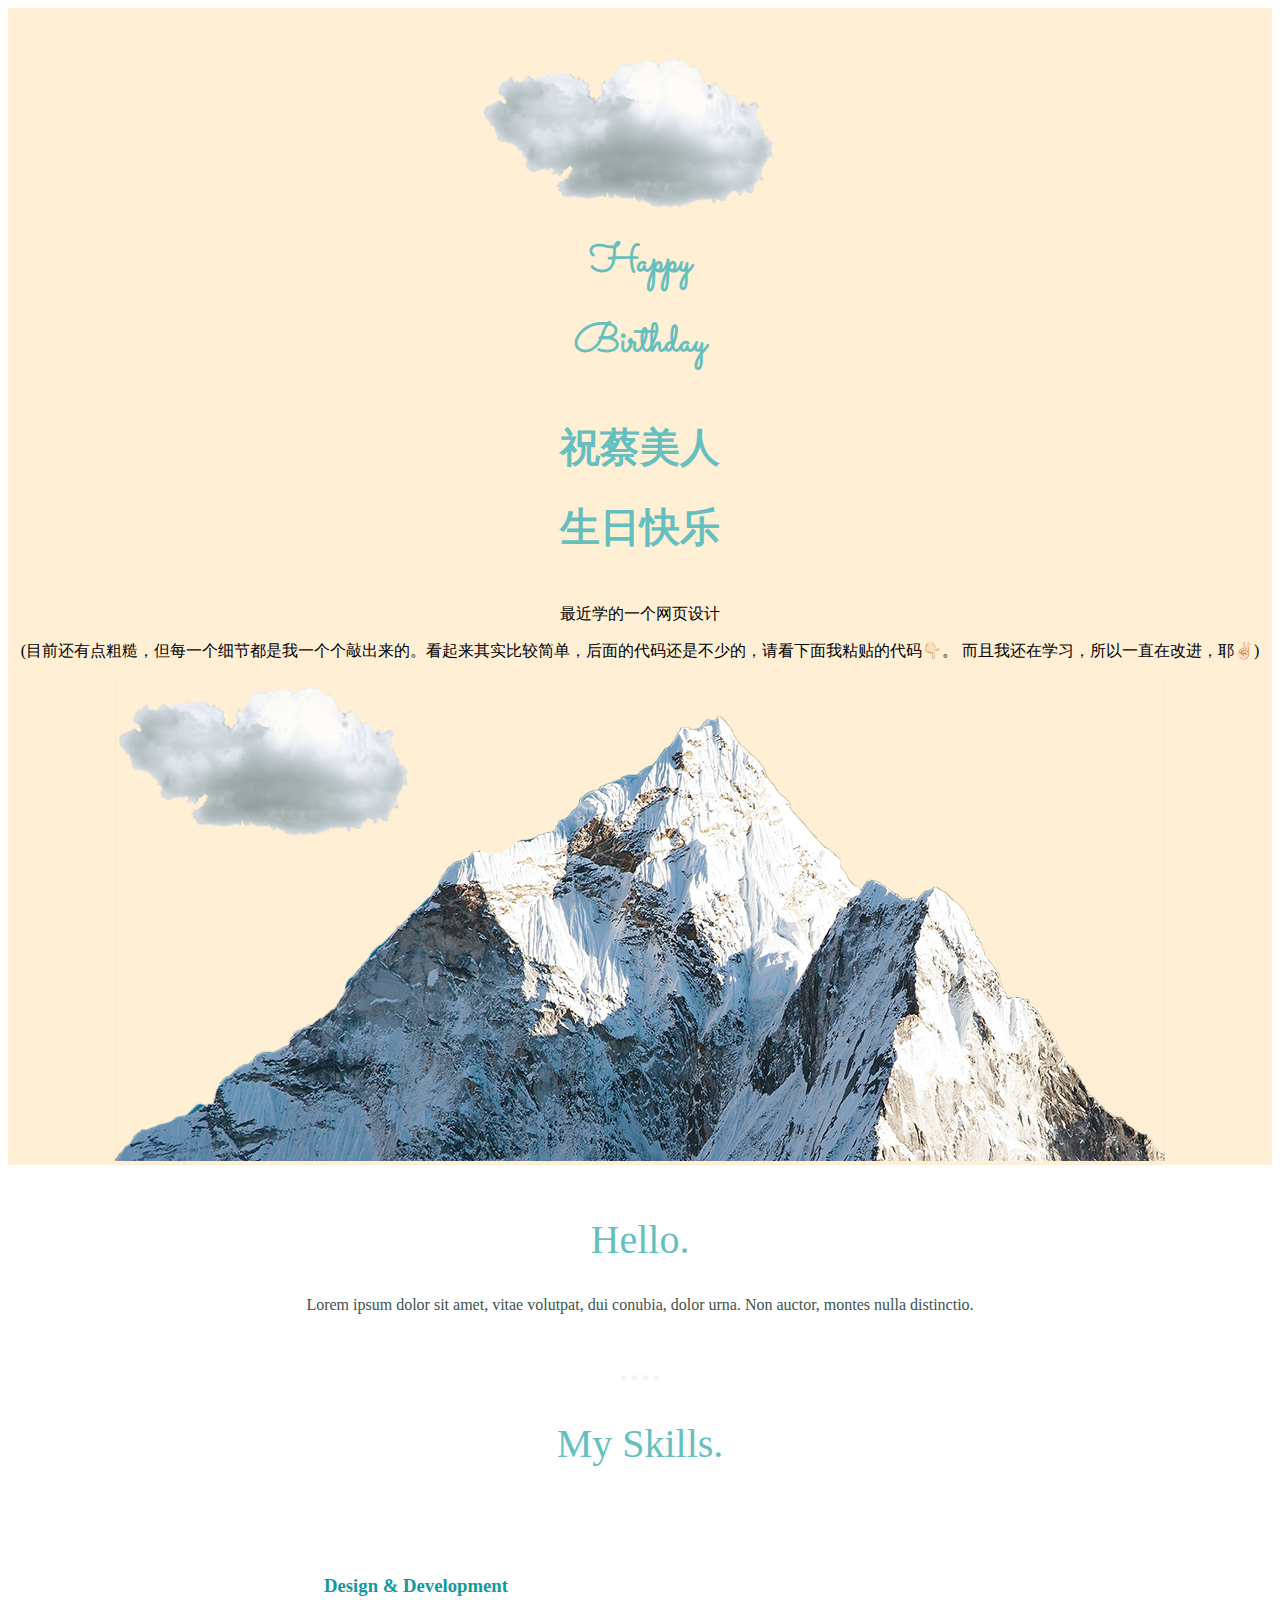
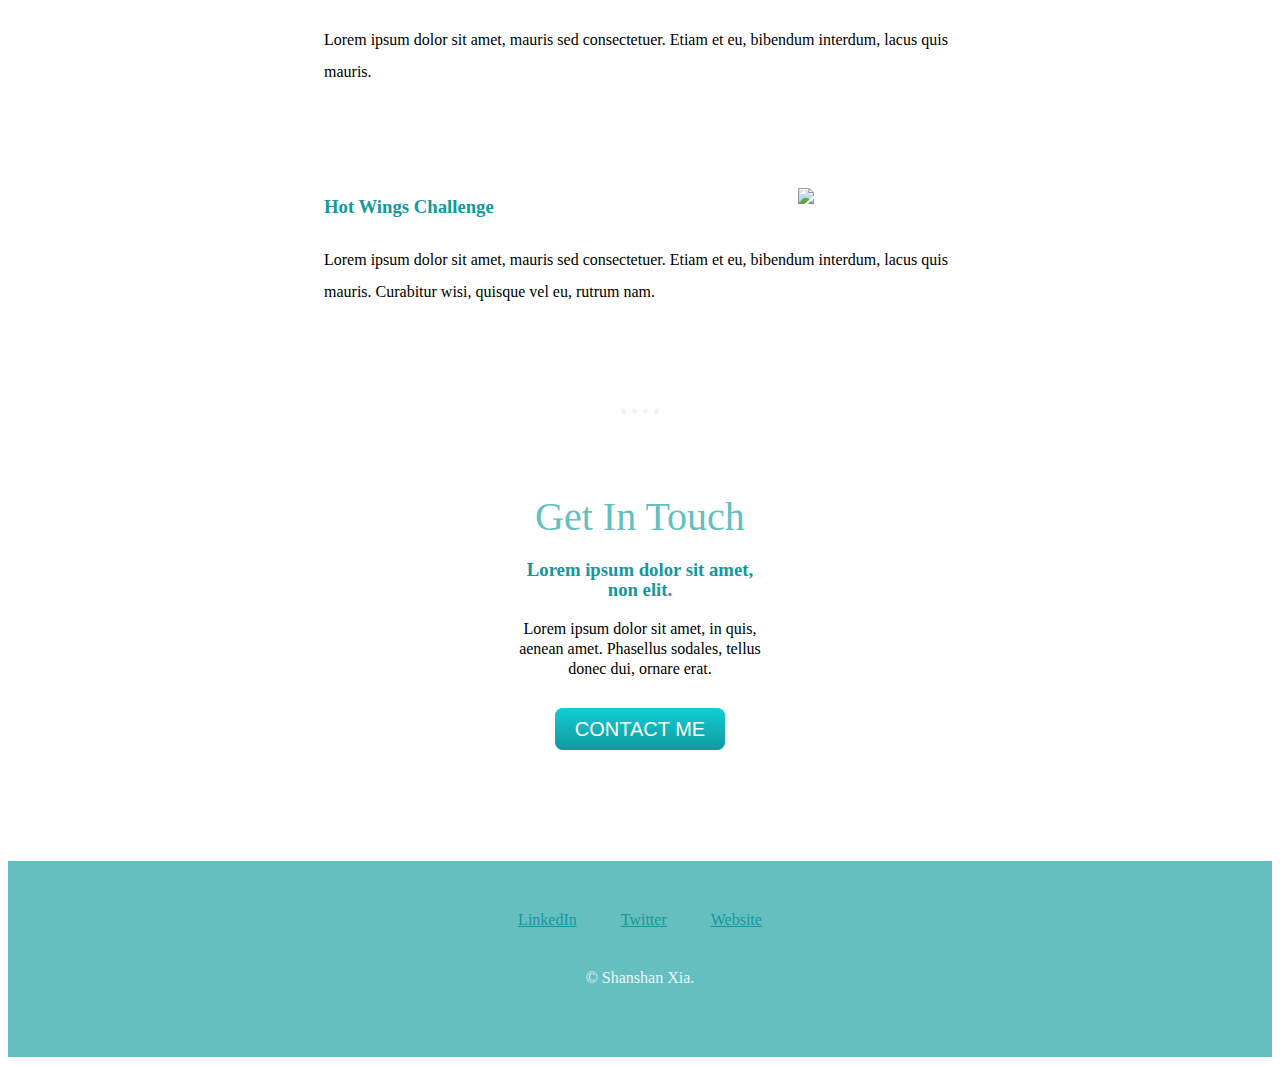
==== index.html @ 26a29695 "Add files via upload" ====
<!DOCTYPE html>
<html lang="en" dir="ltr">


<head>
  <meta charset="utf-8">
  <title>生日快乐妈咪</title>
</head>

<link rel="stylesheet" href="css/styles.css">
<link rel="icon" href="favicon.ico">
<link rel="preconnect" href="https://fonts.googleapis.com">
<link rel="preconnect" href="https://fonts.gstatic.com" crossorigin>
<link rel="preconnect" href="<link rel="preconnect" href="https://fonts.googleapis.com">
<link rel="preconnect" href="https://fonts.gstatic.com" crossorigin>
<link href="https://fonts.googleapis.com/css2?family=Festive&family=Sacramento&family=ZCOOL+KuaiLe&display=swap" rel="stylesheet" />

<link href="https://fonts.googleapis.com/css2?family=Festive&family=Sacramento&display=swap" rel="stylesheet">

<body>


  <div class="container">

    <img class="top-cloud" src="images/cloud.png" alt="">
    <h1>Happy Birthday</h1>
    <h1 class="zhu-mei">祝蔡美人生日快乐</h1>
    <p>最近学的一个网页设计</p>
    <p>(目前还有点粗糙，但每一个细节都是我一个个敲出来的。看起来其实比较简单，后面的代码还是不少的，请看下面我粘贴的代码👇🏻。
      而且我还在学习，所以一直在改进，耶✌🏻)</p>
    <img class="bottom-cloud" src="images/cloud.png" alt="">
    <img class="mountain " src="images/mountain.png" alt="">


  </div>


  <div class="middle-container">
    <div class="profile">
      <img src="https://wx2.sinaimg.cn/mw2000/53e61fbbgy1gz55knhussj21900u07b1.jpg" height="200px"alt="">
      <h2>Hello.</h2>
      <p class="my-hobby">Lorem ipsum dolor sit amet, vitae volutpat, dui conubia, dolor urna. Non auctor, montes nulla distinctio.</p>
    </div>


    <hr class="my-border">



    <div class="skills">
      <h2>My Skills.</h2>
      <div class="skill-row">
        <img class="firstimg" src=""  alt="">
          <h3>Design & Development</h3>
        <p>Lorem ipsum dolor sit amet, mauris sed consectetuer. Etiam et eu, bibendum interdum, lacus quis mauris.</p>
      </div>
      <div class="skill-row">
        <img class="secondimg" src="  alt="">
        <h3>Hot Wings Challenge</h3>
        <p class="below-wings">Lorem ipsum dolor sit amet, mauris sed consectetuer. Etiam et eu, bibendum interdum, lacus quis mauris. Curabitur wisi, quisque vel eu, rutrum nam.</p>
      </div>
    </div>

    <hr class="my-border">

    <div class="contact-me">
      <h2>Get In Touch</h2>
      <h3>Lorem ipsum dolor sit amet, non elit.</h3>
      <p class="last-sentence">Lorem ipsum dolor sit amet, in quis, aenean amet. Phasellus sodales, tellus donec dui, ornare erat.</p>
      <a class="btn" href="mailto:name@email.com">CONTACT ME</a>
    </div>
  </div>


  <div class="bottom-container">
    <a class="footer-link" href="https://www.linkedin.com/">LinkedIn</a>
    <a class="footer-link" href="https://twitter.com/">Twitter</a>
    <a class="footer-link" href="https://www.appbrewery.co/">Website</a>
    <p class="myname">© Shanshan Xia.</p>
  </div>



</body>

</html>
---- css/styles.css ----
body {
  text-align: center;
  font-size: 1em;
}

h1 {
  width: 15%;
  margin: 0 auto 0 auto;
  font-family: "Sacramento", sans-serif;
  font-size: 2.5rem;
  padding: 15px;
  color: #66BFBF;
  line-height: 2;
}

h2 {
  font-size: 2.5rem;
  color: #66BFBF;
  font-weight: normal;
}

h3 {
  color: #11999E;
}

.a {
  color: #11999E;
}

.skill-row {
  width: 50%;
  margin: 100px auto 100px auto;
  text-align: left;
  line-height: 2;
}

.firstimg {
  width: 25%;
  float: left;
  margin-right: 30px;
}

.secondimg {
  width: 25%;
  float: right;
}

.container {
  padding-top: 200px;
  background-color: papayawhip;
}


.top-cloud {
  width: 300px;
  position: absolute;
  top: 50px;
  right: 500px;
}

.my-hobby{
  color: #40514E;
  }

.bottom-cloud {
  width: 300px;
  position: absolute;
}

.bottom-container {
  margin-top: 100px;
  background-color: #66BFBF;
  padding: 50px;
}

.btn {
  background: #11cdd4;
  background-image: -webkit-linear-gradient(top, #11cdd4, #11999e);
  background-image: -moz-linear-gradient(top, #11cdd4, #11999e);
  background-image: -ms-linear-gradient(top, #11cdd4, #11999e);
  background-image: -o-linear-gradient(top, #11cdd4, #11999e);
  background-image: linear-gradient(to bottom, #11cdd4, #11999e);
  -webkit-border-radius: 8;
  -moz-border-radius: 8;
  border-radius: 8px;
  font-family: Arial;
  color: #ffffff;
  font-size: 20px;
  padding: 10px 20px 10px 20px;
  text-decoration: none;
}

.btn:hover {
  background: #30e3cb;
  background-image: -webkit-linear-gradient(top, #30e3cb, #2bc4ad);
  background-image: -moz-linear-gradient(top, #30e3cb, #2bc4ad);
  background-image: -ms-linear-gradient(top, #30e3cb, #2bc4ad);
  background-image: -o-linear-gradient(top, #30e3cb, #2bc4ad);
  background-image: linear-gradient(to bottom, #30e3cb, #2bc4ad);
  text-decoration: none;
}

.footer-link {
  color: #11999E;
  margin: 20px;
}

.myname {
  color: #EAF6F6;
  margin: 40px auto 20px auto;
}

.contact-me {
  width: 20%;
  margin: 0 auto 0 auto;
  padding: 20px;
  line-height: 20px;
}

.last-sentence {
  margin-bottom: 40px;
}

.my-border{
  border-style: none;
  border-bottom-style: dotted;
  width: 3%;
  height: 1px;
  border-width: 5px;
  color: #EAF6F6;
  margin-top: 60px;
  margin-bottom: 40px;

}
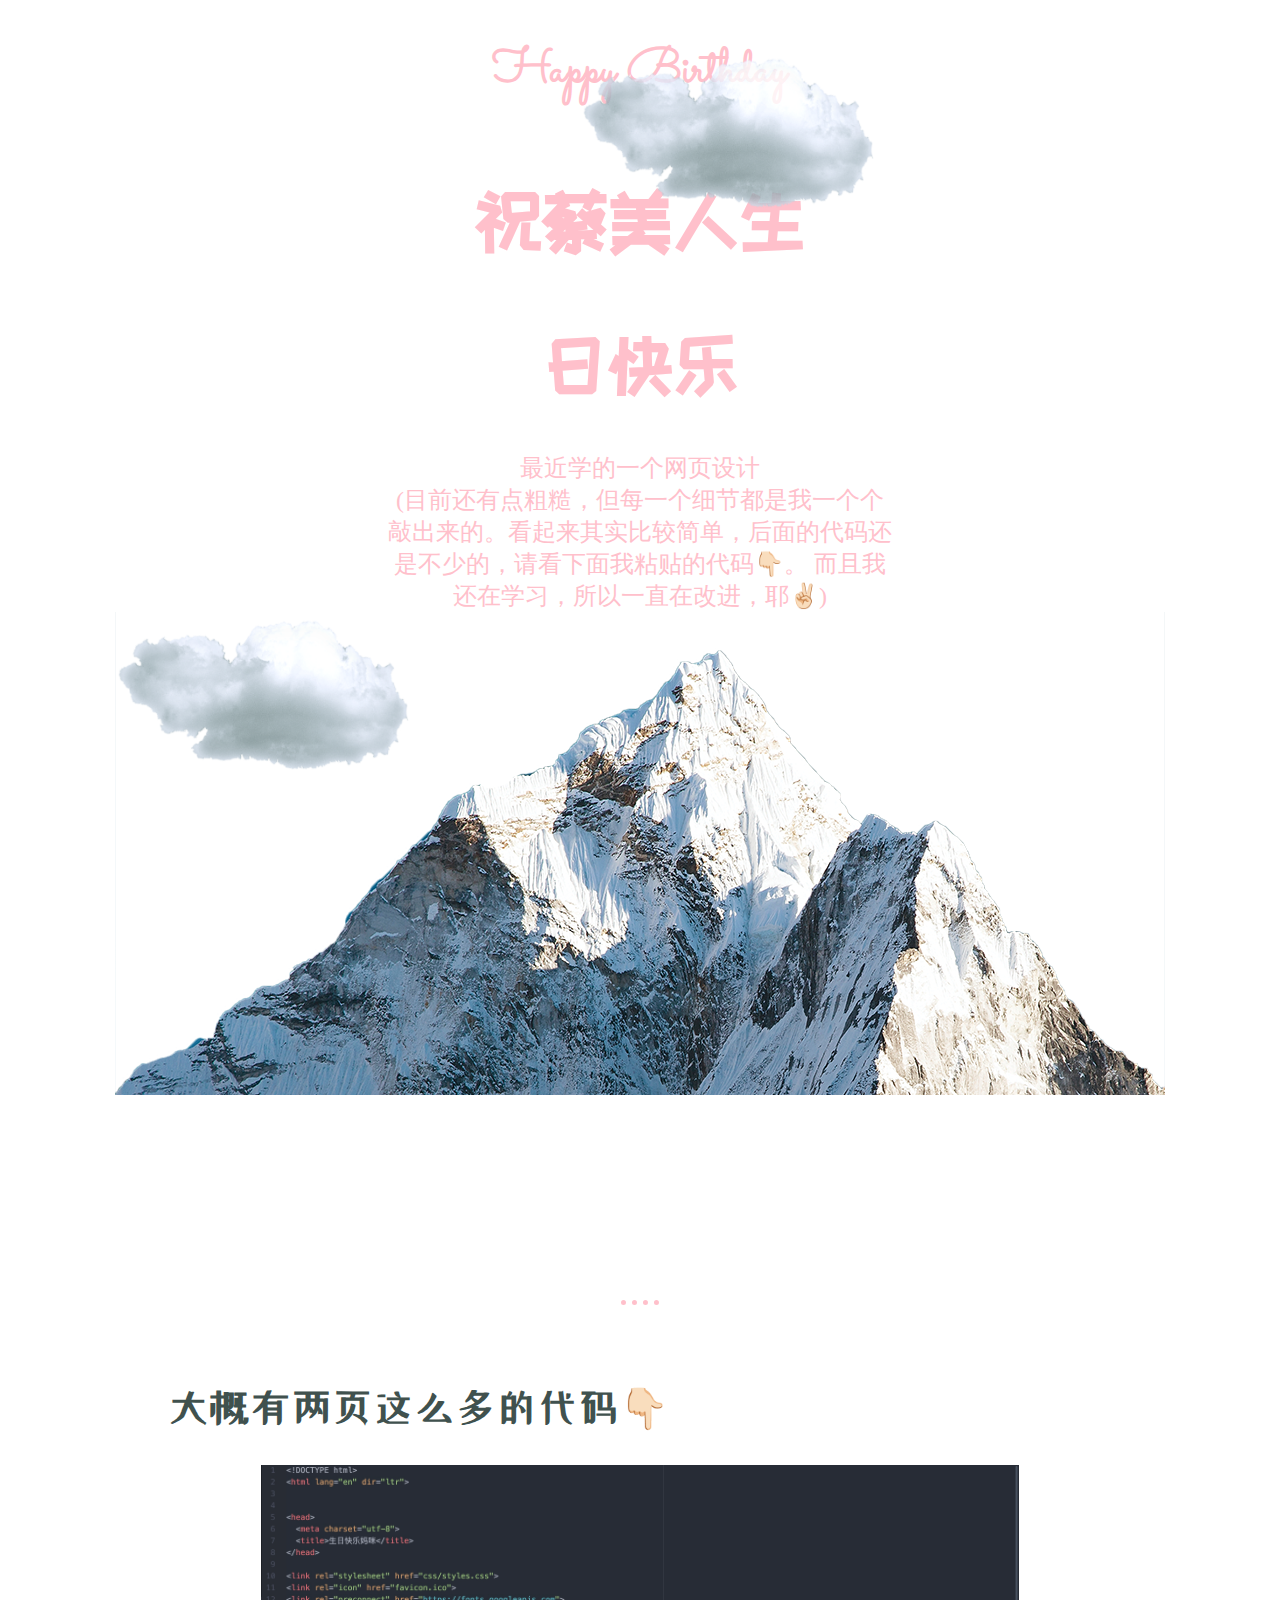
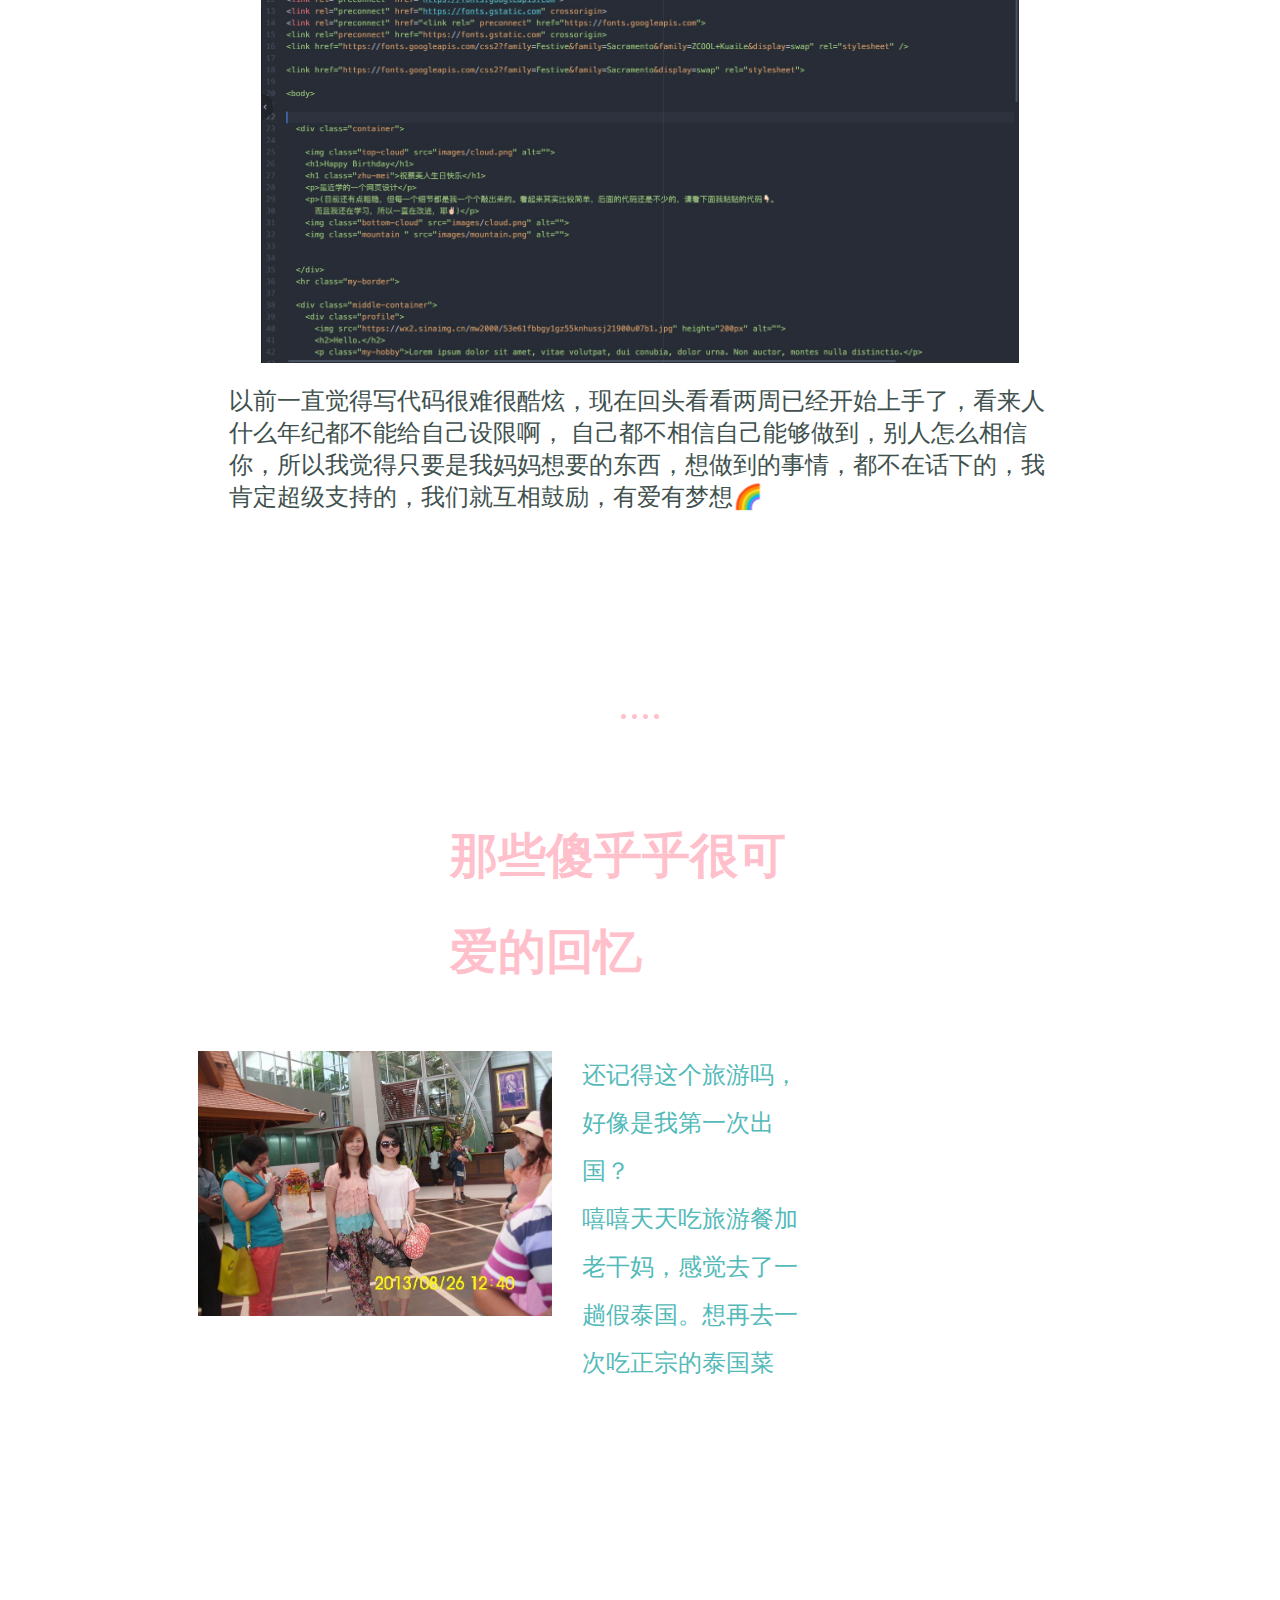
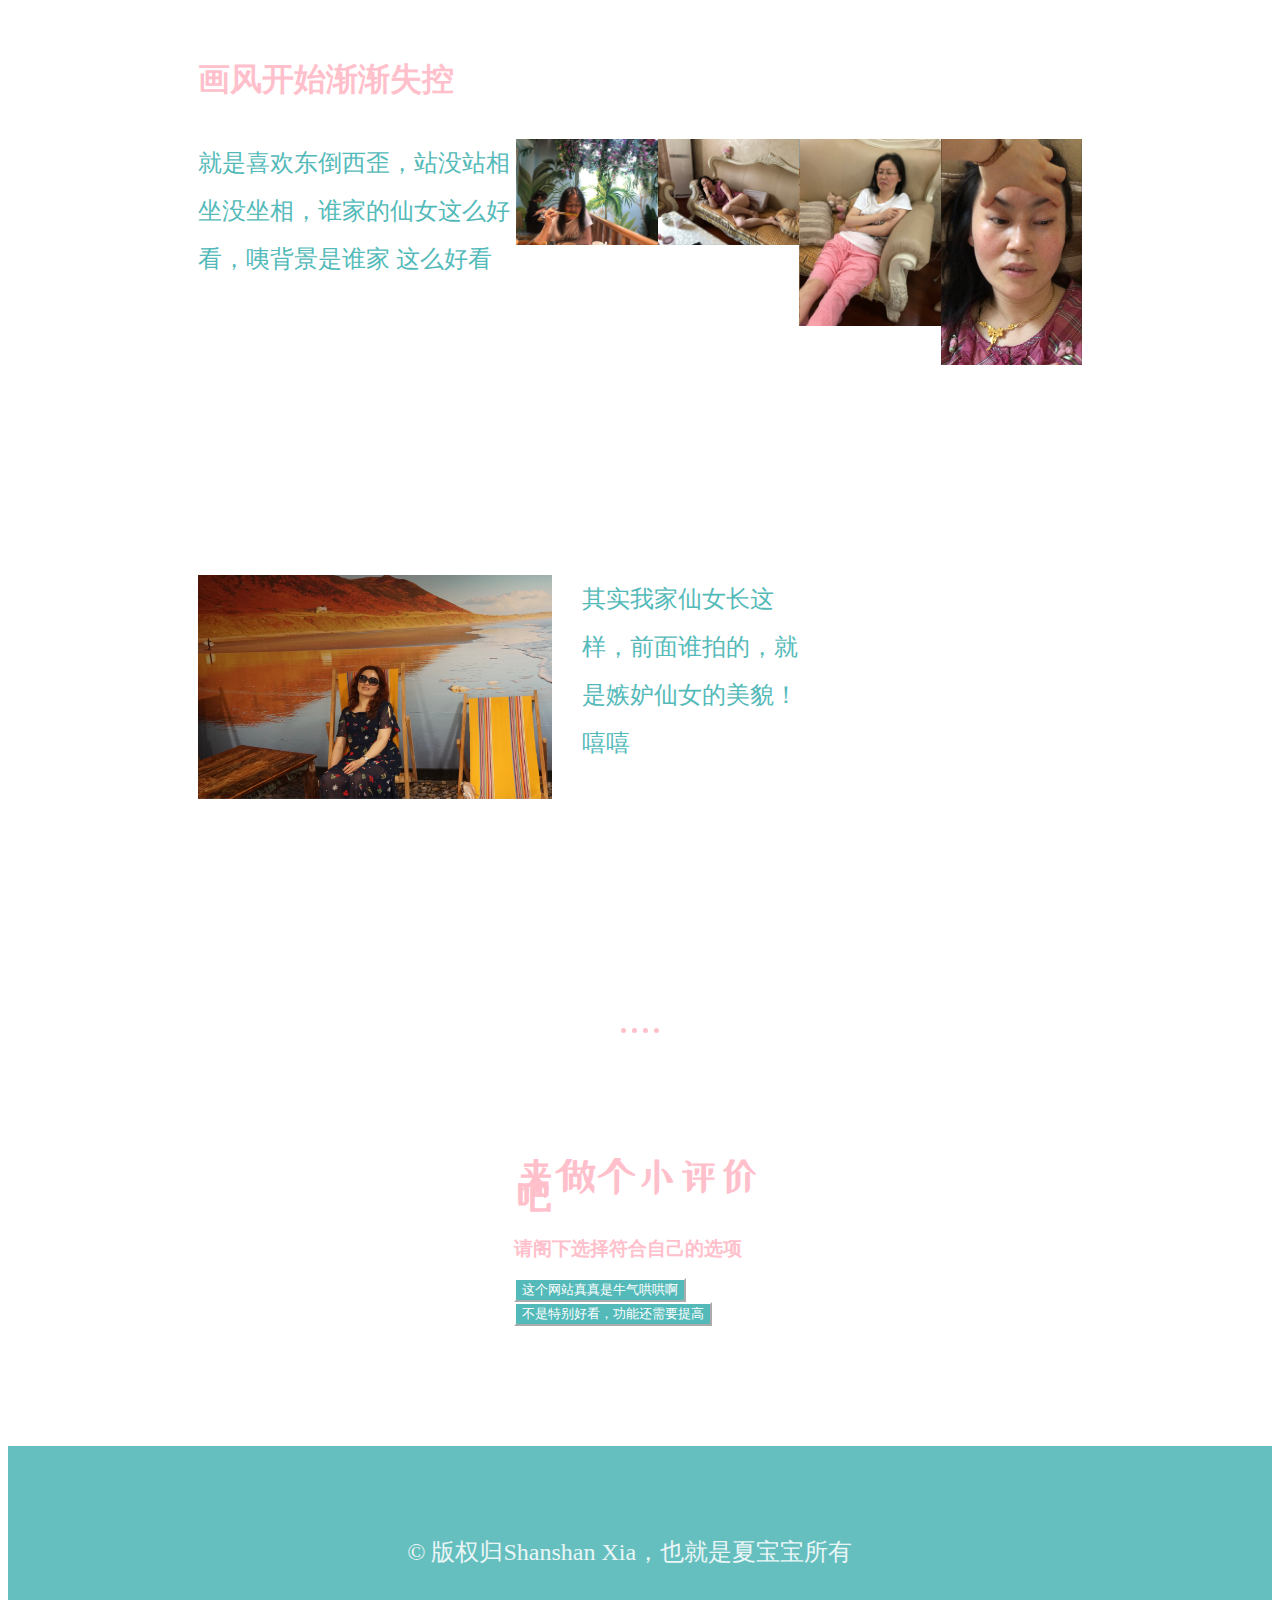
==== commit 3f78f319: "Add files via upload" ====
--- a/index.html
+++ b/index.html
@@ -11,14 +11,17 @@
 <link rel="icon" href="favicon.ico">
 <link rel="preconnect" href="https://fonts.googleapis.com">
 <link rel="preconnect" href="https://fonts.gstatic.com" crossorigin>
-<link rel="preconnect" href="<link rel="preconnect" href="https://fonts.googleapis.com">
+<link rel="preconnect" href=" preconnect" href="https://fonts.googleapis.com">
+
+<link rel=" preconnect" href="https://fonts.googleapis.com" crossorigin>
 <link rel="preconnect" href="https://fonts.gstatic.com" crossorigin>
-<link href="https://fonts.googleapis.com/css2?family=Festive&family=Sacramento&family=ZCOOL+KuaiLe&display=swap" rel="stylesheet" />
+<link href="https://fonts.googleapis.com/css2?family=Festive&family=Sacramento&family=ZCOOL+KuaiLe&family=ZCOOL+XiaoWei&display=swap" rel="stylesheet">
+<link rel="preconnect" href="https://fonts.gstatic.com" crossorigin>
+<link href="https://fonts.googleapis.com/css2?family=Festive&family=Sacramento&family=ZCOOL+KuaiLe&display=swap" rel="stylesheet">
 
 <link href="https://fonts.googleapis.com/css2?family=Festive&family=Sacramento&display=swap" rel="stylesheet">
 
 <body>
-
 
   <div class="container">
 
@@ -31,15 +34,18 @@
     <img class="bottom-cloud" src="images/cloud.png" alt="">
     <img class="mountain " src="images/mountain.png" alt="">
 
+    <hr class="my-border">
 
+    <h2 class="my-hobby">大概有两页这么多的代码👇🏻</h2>
+    <img class="code-pic" src="images/code.jpeg" alt="">
   </div>
 
+  <div class="middle-container">
+    <div class="profile"><br>
 
-  <div class="middle-container">
-    <div class="profile">
-      <img src="https://wx2.sinaimg.cn/mw2000/53e61fbbgy1gz55knhussj21900u07b1.jpg" height="200px"alt="">
-      <h2>Hello.</h2>
-      <p class="my-hobby">Lorem ipsum dolor sit amet, vitae volutpat, dui conubia, dolor urna. Non auctor, montes nulla distinctio.</p>
+
+      <p class="my-hobby">以前一直觉得写代码很难很酷炫，现在回头看看两周已经开始上手了，看来人什么年纪都不能给自己设限啊，
+        自己都不相信自己能够做到，别人怎么相信你，所以我觉得只要是我妈妈想要的东西，想做到的事情，都不在话下的，我肯定超级支持的，我们就互相鼓励，有爱有梦想🌈</p>
     </div>
 
 
@@ -48,35 +54,52 @@
 
 
     <div class="skills">
-      <h2>My Skills.</h2>
+      <h1>那些傻乎乎很可爱的回忆</h1>
+
       <div class="skill-row">
-        <img class="firstimg" src=""  alt="">
-          <h3>Design & Development</h3>
-        <p>Lorem ipsum dolor sit amet, mauris sed consectetuer. Etiam et eu, bibendum interdum, lacus quis mauris.</p>
+        <img class="firstimg" src="images/1.jpeg" alt="">
+        <p class="plz">还记得这个旅游吗，好像是我第一次出国？</p>
+        <p class="plz">嘻嘻天天吃旅游餐加老干妈，感觉去了一趟假泰国。想再去一次吃正宗的泰国菜</p>
       </div>
+
       <div class="skill-row">
-        <img class="secondimg" src="  alt="">
-        <h3>Hot Wings Challenge</h3>
-        <p class="below-wings">Lorem ipsum dolor sit amet, mauris sed consectetuer. Etiam et eu, bibendum interdum, lacus quis mauris. Curabitur wisi, quisque vel eu, rutrum nam.</p>
+        <h3 class="kongxi">画风开始渐渐失控</h3>
+        <img class="secondimg" src="images/ren2.jpeg" alt="">
+        <img class="secondimg" src="images/ren3.jpeg" alt="">
+        <img class="secondimg" src="images/ren1.jpeg" alt="">
+        <img class="secondimg" src="images/ren4.jpeg" alt="">
+
+        <p class="secondpara">就是喜欢东倒西歪，站没站相坐没坐相，谁家的仙女这么好看，咦背景是谁家 这么好看 </p><br>
+      </div>
+
+      <div class="skill-row">
+        <img class="firstimg" src="images/ma.jpeg" alt="">
+        <p class="plz">其实我家仙女长这样，前面谁拍的，就是嫉妒仙女的美貌！</p>
+        <p class="plz">嘻嘻</p>
       </div>
     </div>
 
     <hr class="my-border">
 
     <div class="contact-me">
-      <h2>Get In Touch</h2>
-      <h3>Lorem ipsum dolor sit amet, non elit.</h3>
-      <p class="last-sentence">Lorem ipsum dolor sit amet, in quis, aenean amet. Phasellus sodales, tellus donec dui, ornare erat.</p>
-      <a class="btn" href="mailto:name@email.com">CONTACT ME</a>
+      <h2>来做个小评价吧</h2>
+      <h3>请阁下选择符合自己的选项</h3>
+
+      <form action="secondpage.html" method="post">
+        <input class="last-buttom" type="submit" name="" value="这个网站真真是牛气哄哄啊">
+      </form>
+
+      <form class="" action="thirdpage.html" method="post">
+        <input class="last-buttom" type="submit" name="" value="不是特别好看，功能还需要提高">
+      </form>
+
     </div>
   </div>
 
 
   <div class="bottom-container">
-    <a class="footer-link" href="https://www.linkedin.com/">LinkedIn</a>
-    <a class="footer-link" href="https://twitter.com/">Twitter</a>
-    <a class="footer-link" href="https://www.appbrewery.co/">Website</a>
-    <p class="myname">© Shanshan Xia.</p>
+
+    <p class="myname">© 版权归Shanshan Xia，也就是夏宝宝所有</p>
   </div>
 
 
--- a/css/styles.css
+++ b/css/styles.css
@@ -1,26 +1,37 @@
 body {
-  text-align: center;
   font-size: 1em;
 }
 
 h1 {
-  width: 15%;
+  width: 30%;
   margin: 0 auto 0 auto;
   font-family: "Sacramento", sans-serif;
-  font-size: 2.5rem;
   padding: 15px;
-  color: #66BFBF;
+  color: pink;
   line-height: 2;
+  font-size: 3rem;
+}
+
+.zhu-mei {
+  font-family: "ZCOOL KuaiLe", sans-serif;
+  font-size: 4.5rem;
 }
 
 h2 {
   font-size: 2.5rem;
-  color: #66BFBF;
-  font-weight: normal;
+  color: pink;
+  font-family: "ZCOOL XiaoWei", sans-serif;
 }
 
 h3 {
-  color: #11999E;
+  color: pink;
+}
+
+p {
+  color: pink;
+  font-size: 1.5rem;
+  width: 40%;
+  margin: 0 auto 0 auto;
 }
 
 .a {
@@ -28,39 +39,40 @@
 }
 
 .skill-row {
-  width: 50%;
-  margin: 100px auto 100px auto;
-  text-align: left;
+  width: 70%;
+  margin: 30px auto 260px auto;
   line-height: 2;
 }
 
 .firstimg {
-  width: 25%;
+  width: 40%;
   float: left;
   margin-right: 30px;
+  margin-bottom: 50px;
 }
 
 .secondimg {
-  width: 25%;
+  width: 16%;
   float: right;
 }
 
 .container {
-  padding-top: 200px;
-  background-color: papayawhip;
+  text-align: center;
 }
-
 
 .top-cloud {
   width: 300px;
   position: absolute;
   top: 50px;
-  right: 500px;
+  right: 400px;
 }
 
-.my-hobby{
+.my-hobby {
   color: #40514E;
-  }
+  width: 65%;
+
+
+}
 
 .bottom-cloud {
   width: 300px;
@@ -121,14 +133,42 @@
   margin-bottom: 40px;
 }
 
-.my-border{
+.my-border {
   border-style: none;
   border-bottom-style: dotted;
   width: 3%;
   height: 1px;
   border-width: 5px;
-  color: #EAF6F6;
-  margin-top: 60px;
-  margin-bottom: 40px;
+  color: pink;
+  margin-top: 200px;
+  margin-bottom: 80px;
+}
+
+.code-pic {
+  width: 60%;
+  margin: 0auto 20px auto;
+  text-align: center;
+}
+
+.secondpara {
+  width: 100%;
+  color: #54BAB9;
 
 }
+
+.kongxi {
+  margin: 100px auto 28px auto;
+  font-size: 2rem;
+}
+
+.plz {
+  text-align: left;
+  color: #54BAB9;
+}
+
+.last-buttom{
+  background-color: #54BAB9;
+  color: white;
+  border-color: white;
+  border-width: 20%;
+}
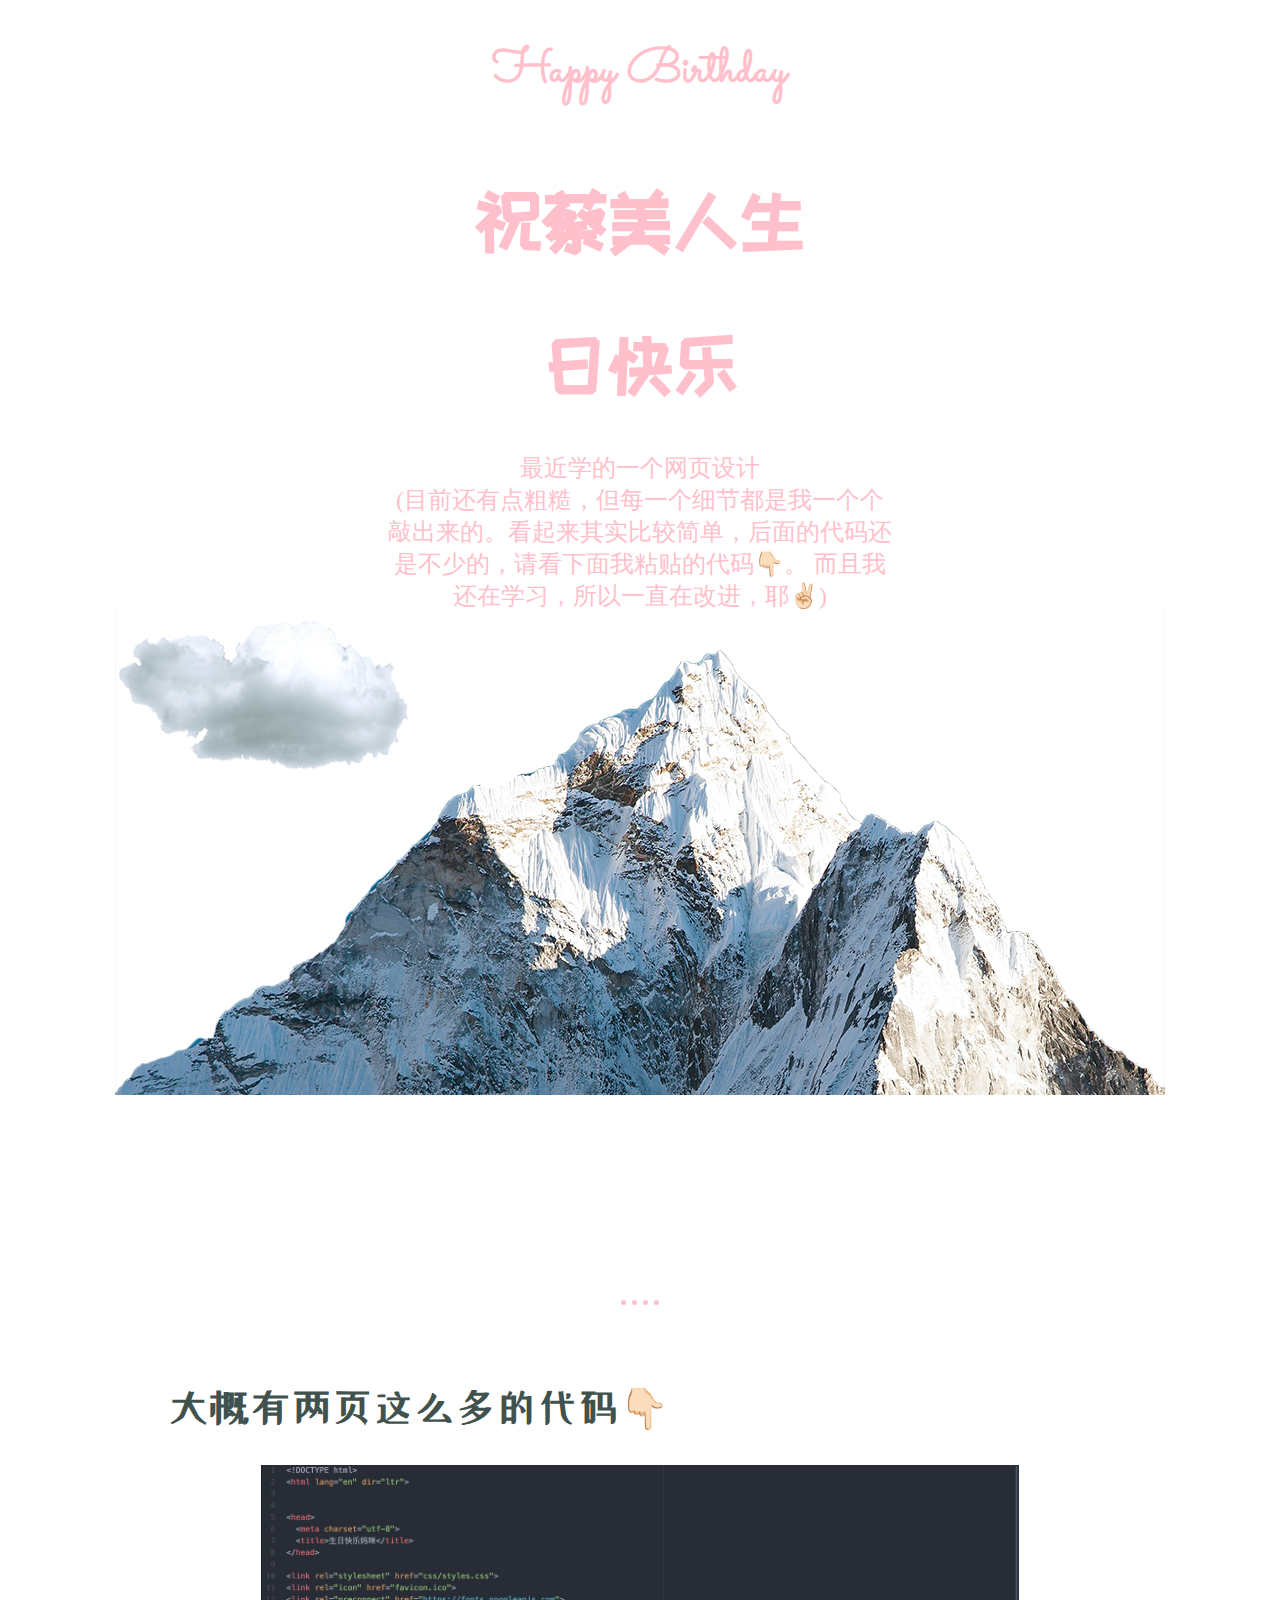
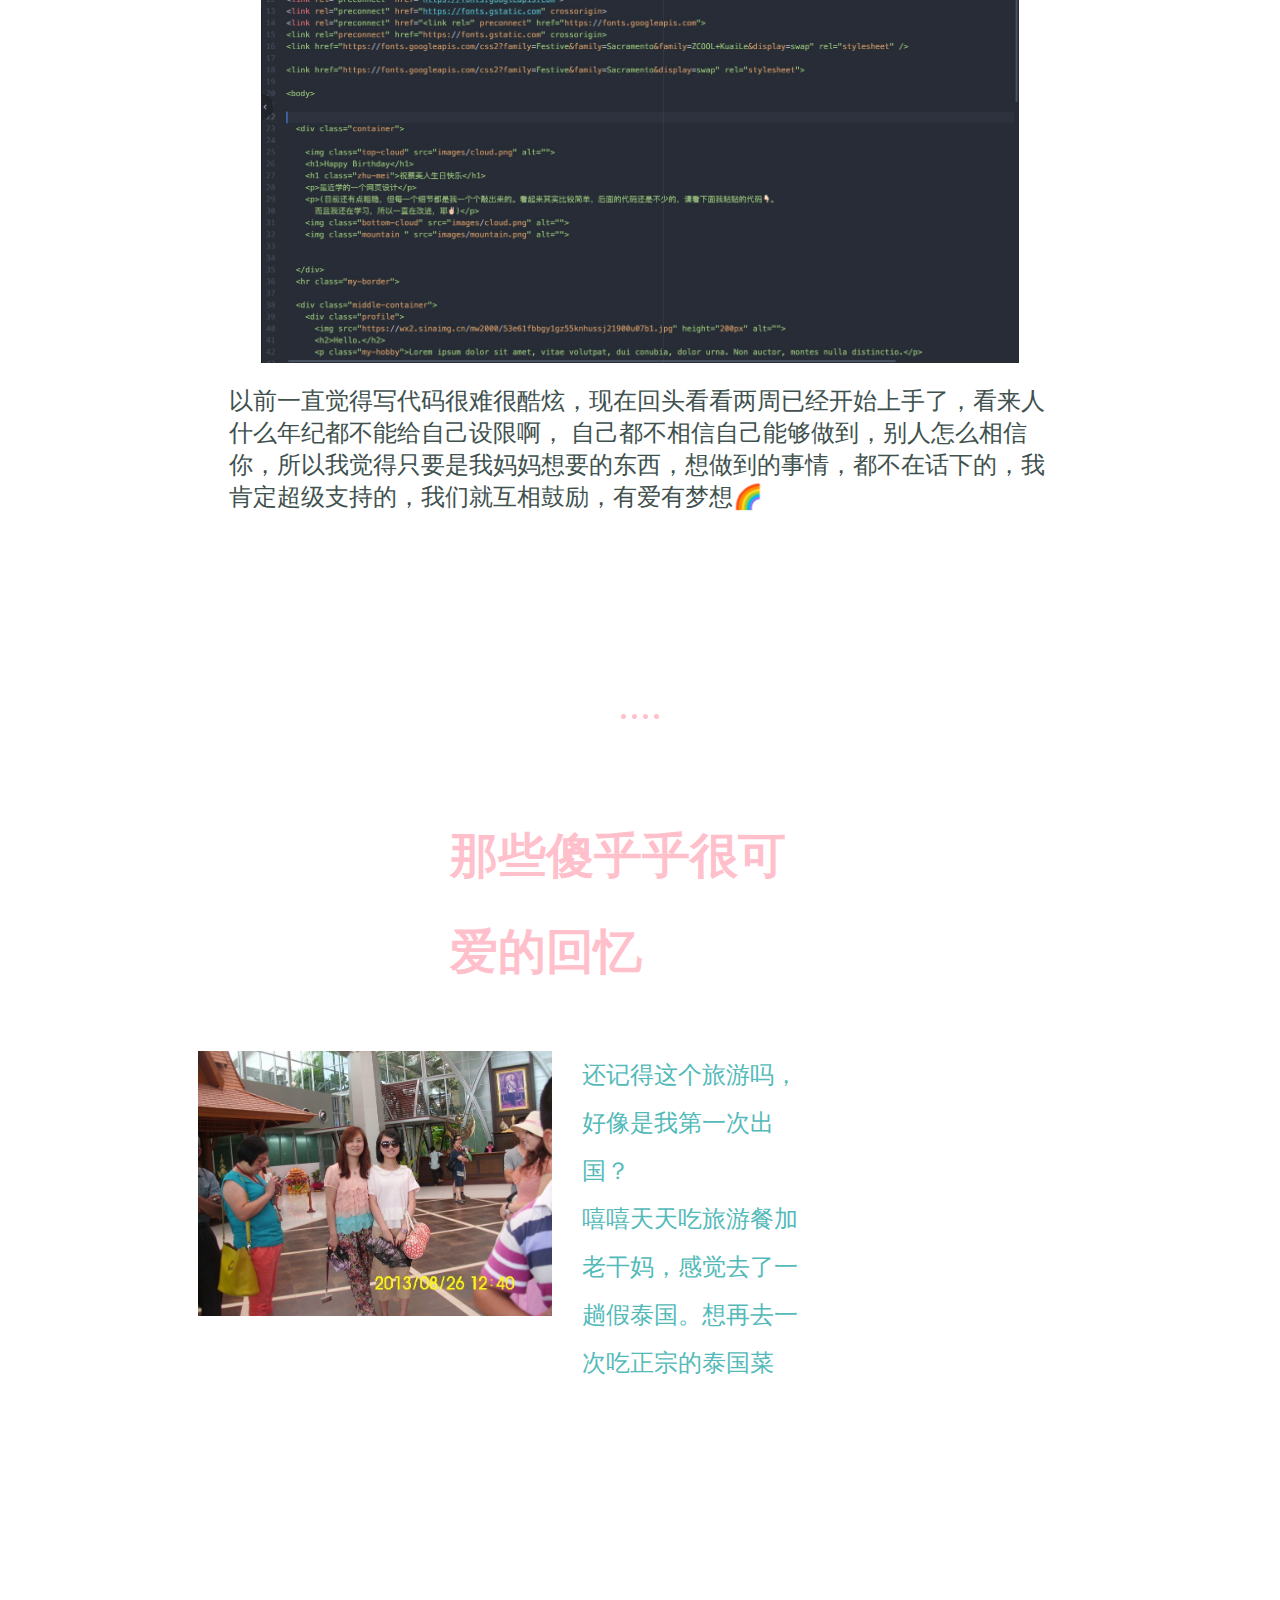
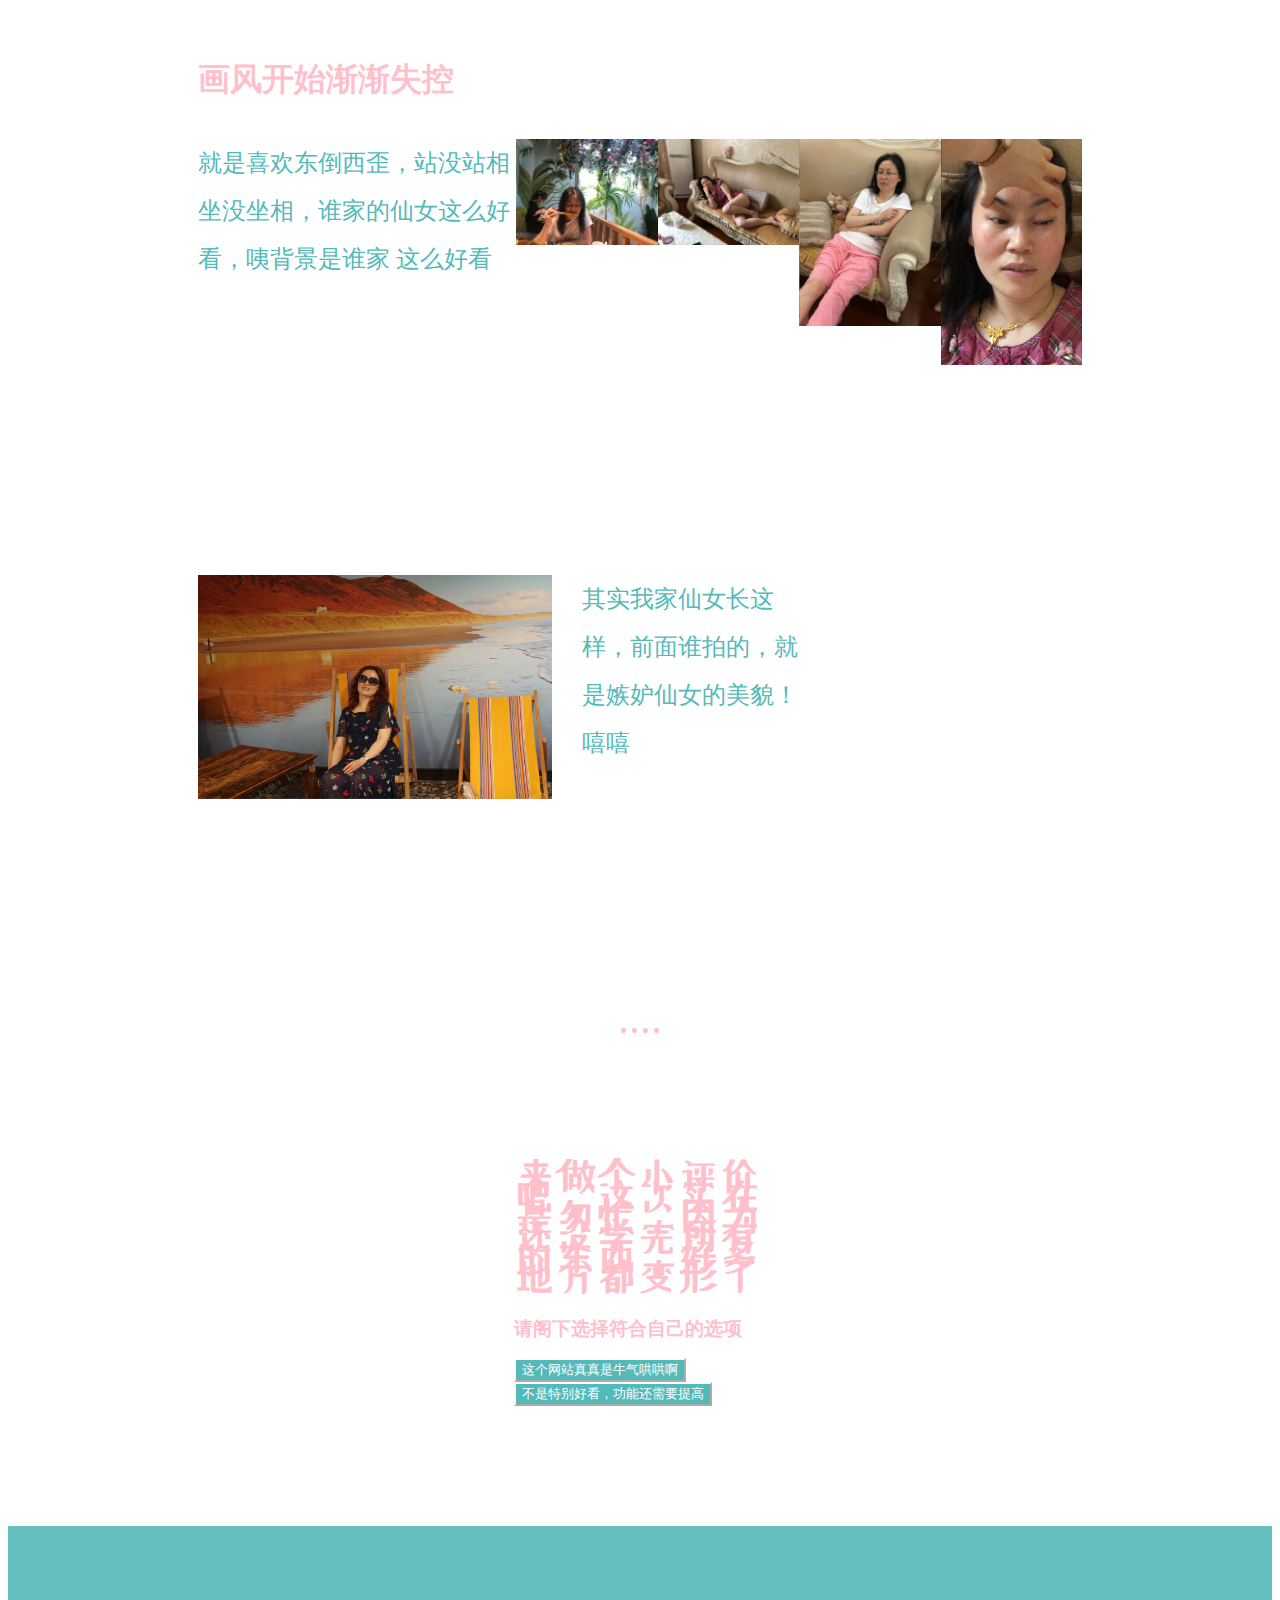
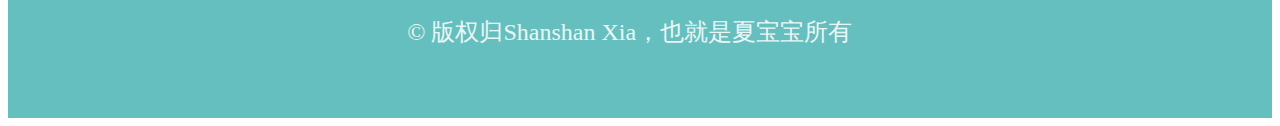
==== commit 243cf3db: "Update index.html" ====
--- a/index.html
+++ b/index.html
@@ -25,7 +25,7 @@
 
   <div class="container">
 
-    <img class="top-cloud" src="images/cloud.png" alt="">
+
     <h1>Happy Birthday</h1>
     <h1 class="zhu-mei">祝蔡美人生日快乐</h1>
     <p>最近学的一个网页设计</p>
@@ -82,7 +82,7 @@
     <hr class="my-border">
 
     <div class="contact-me">
-      <h2>来做个小评价吧</h2>
+      <h2>来做个小评价吧，这次实在是匆忙，因为还没学完所有的东西，好多地方都变形了</h2>
       <h3>请阁下选择符合自己的选项</h3>
 
       <form action="secondpage.html" method="post">
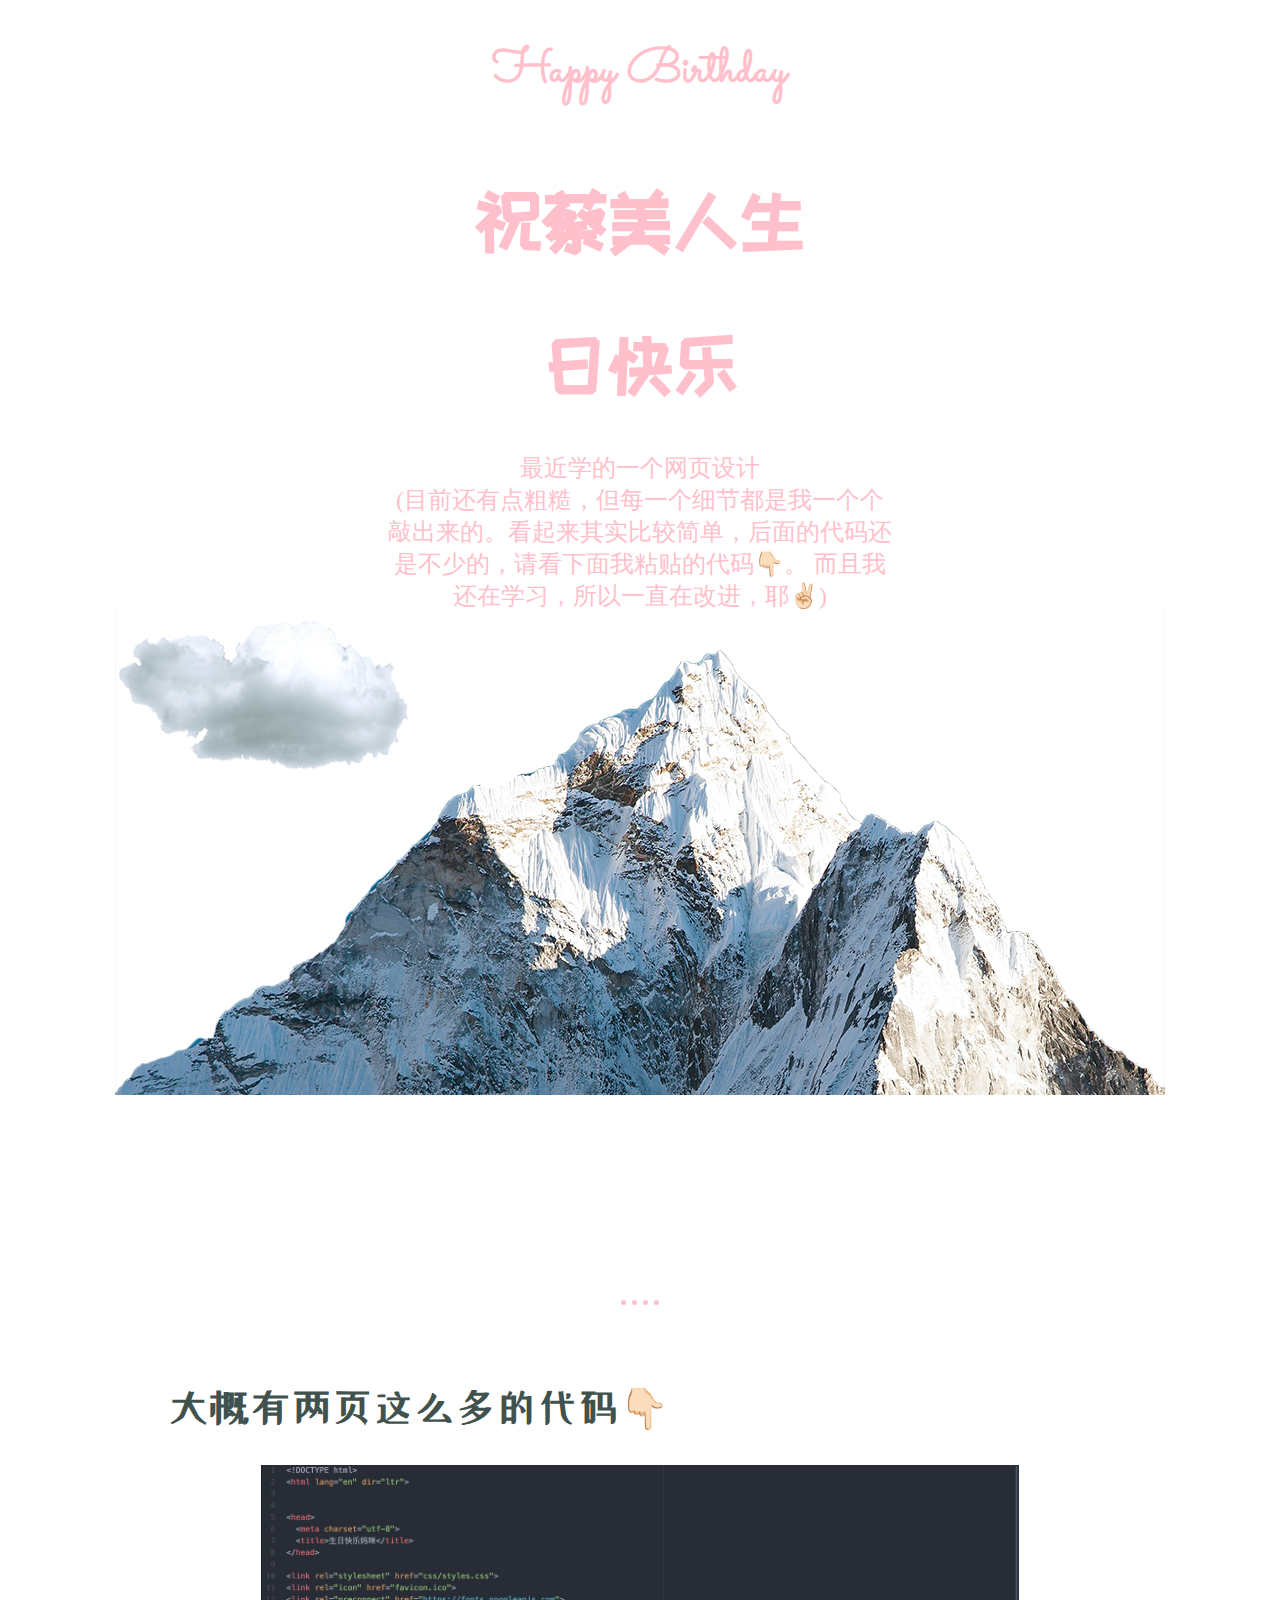
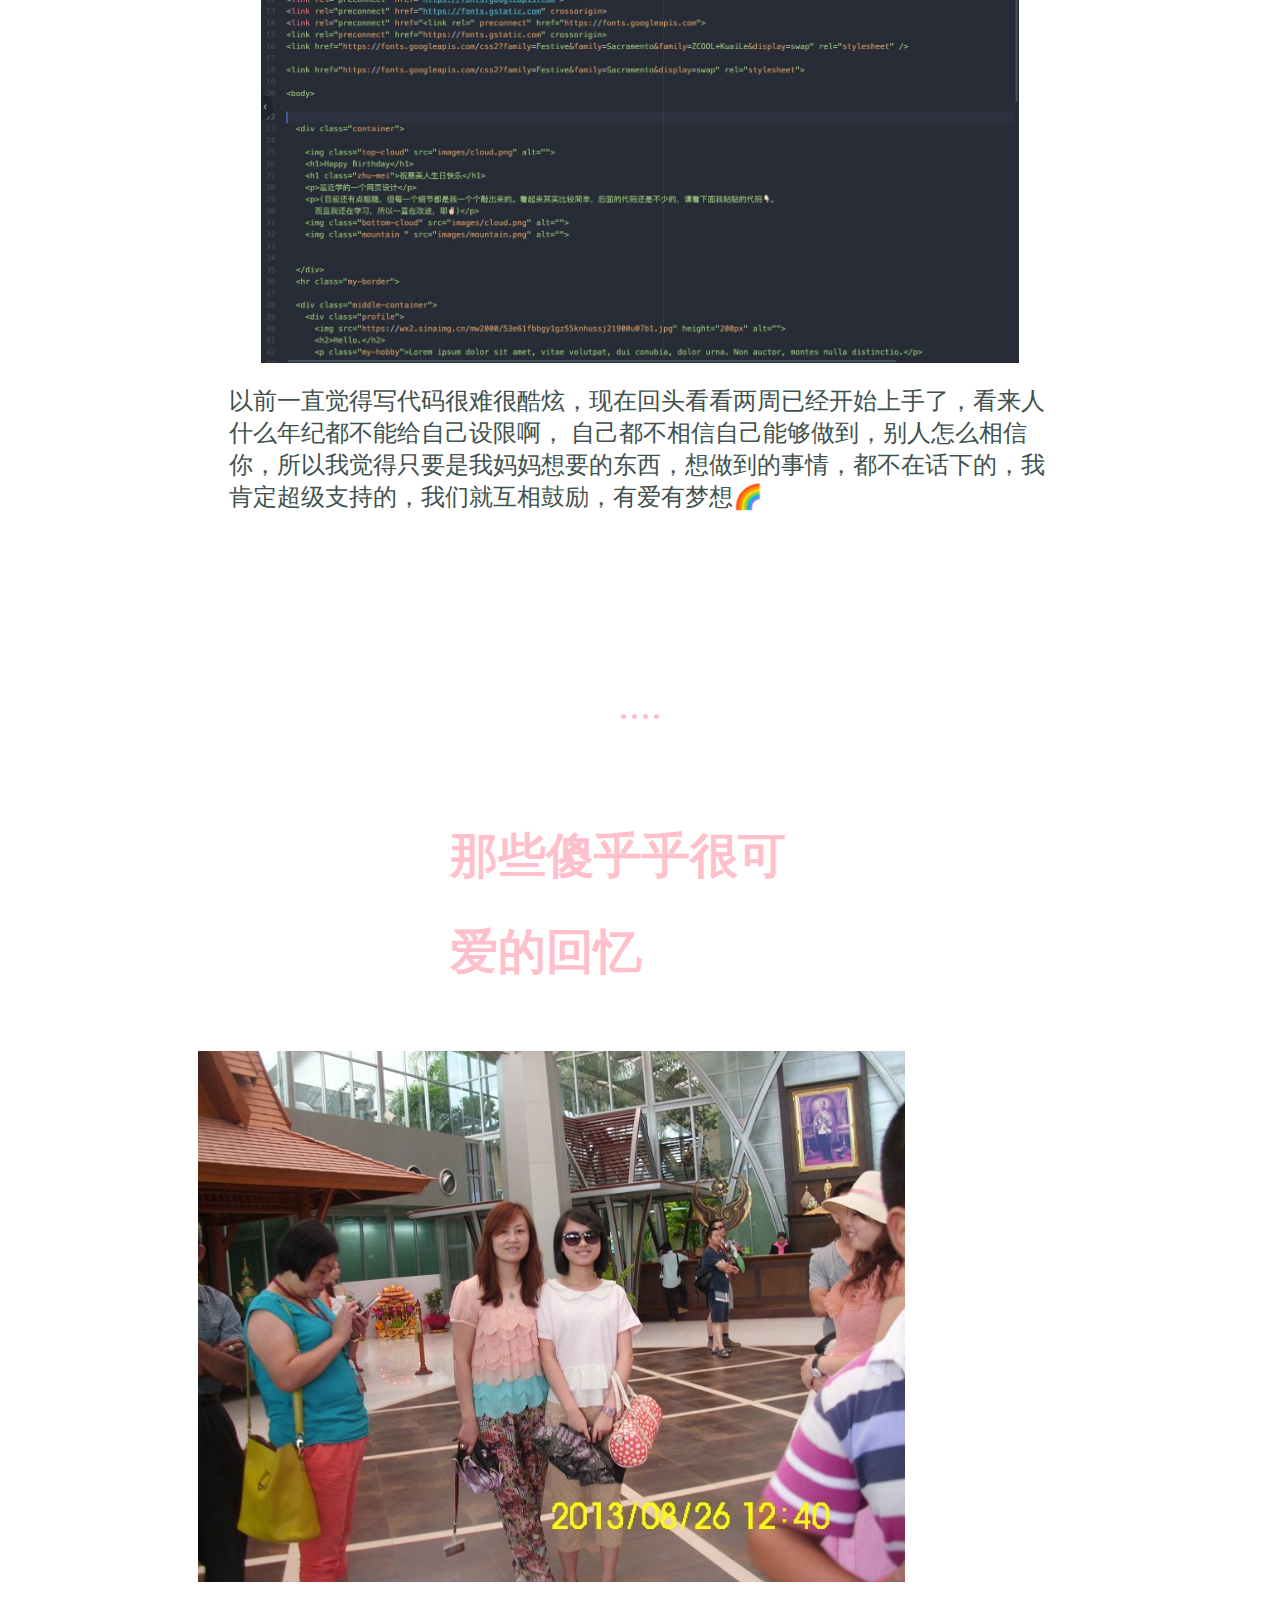
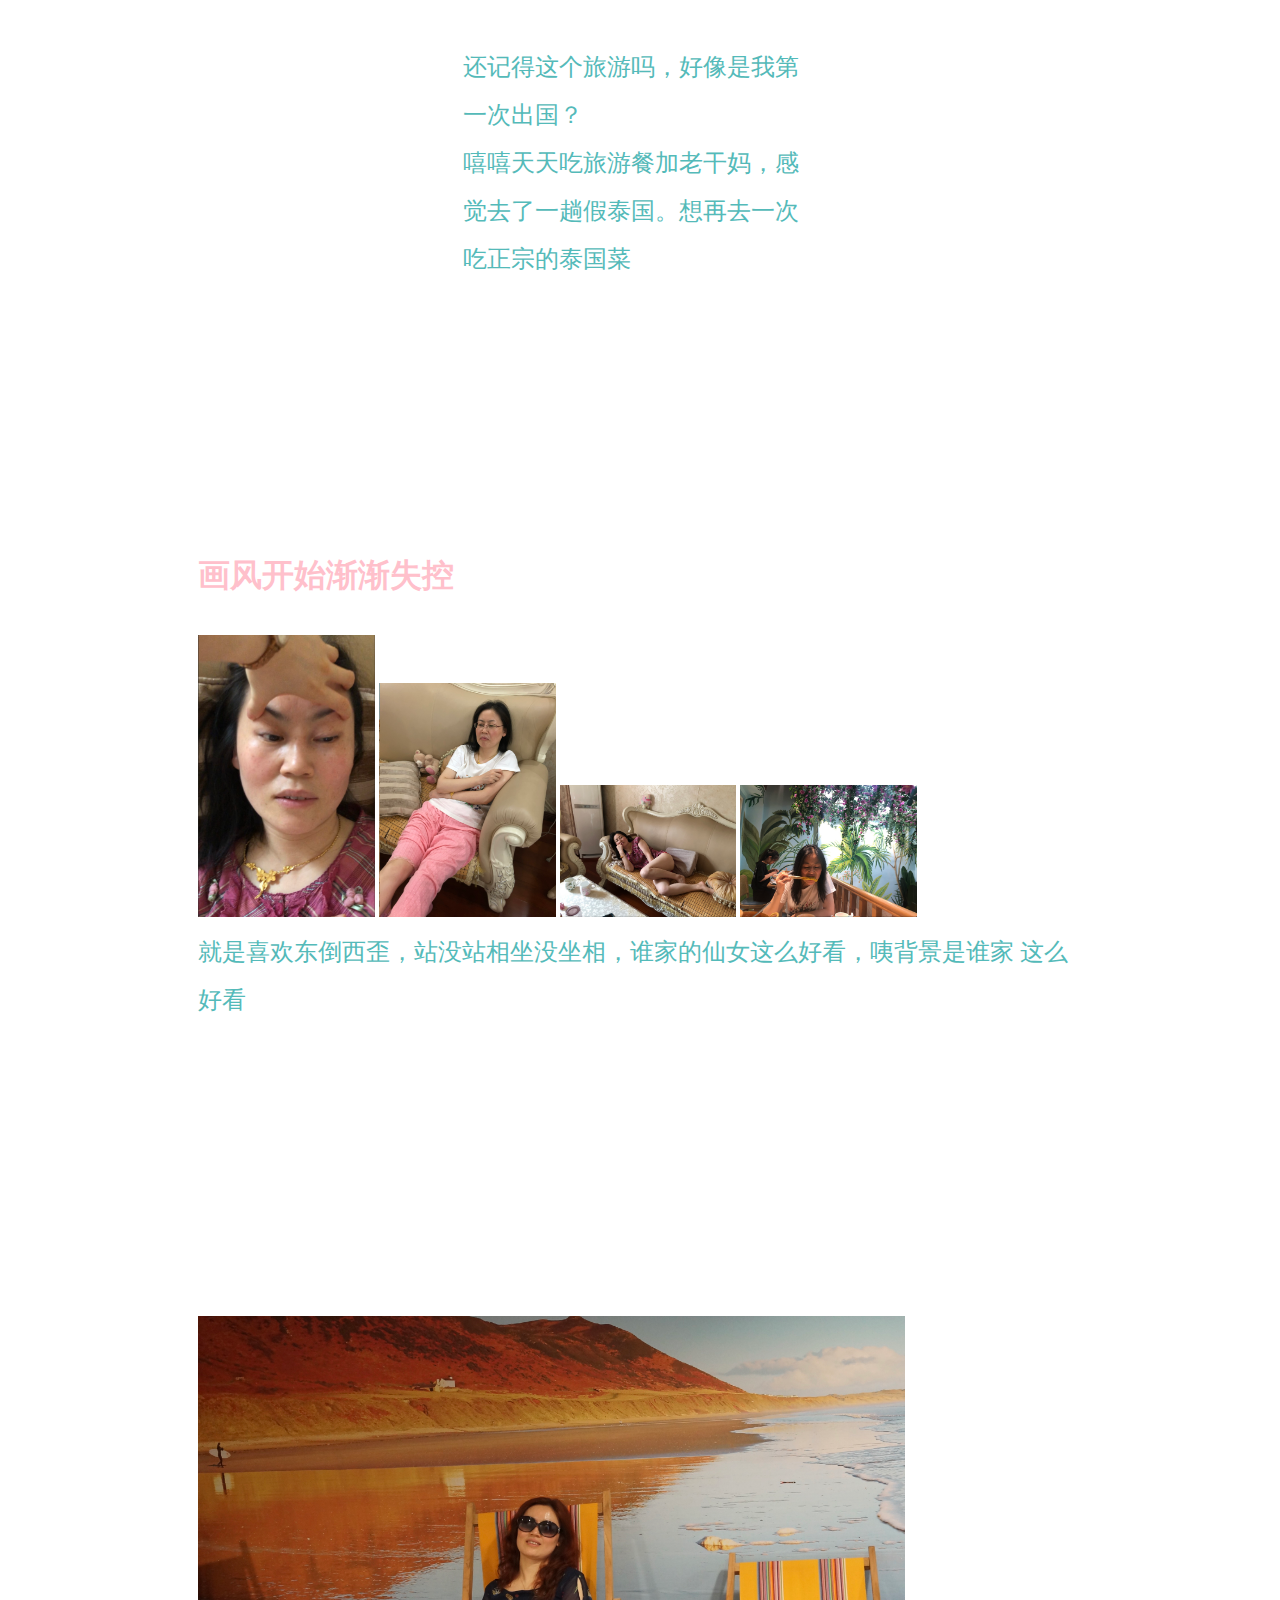
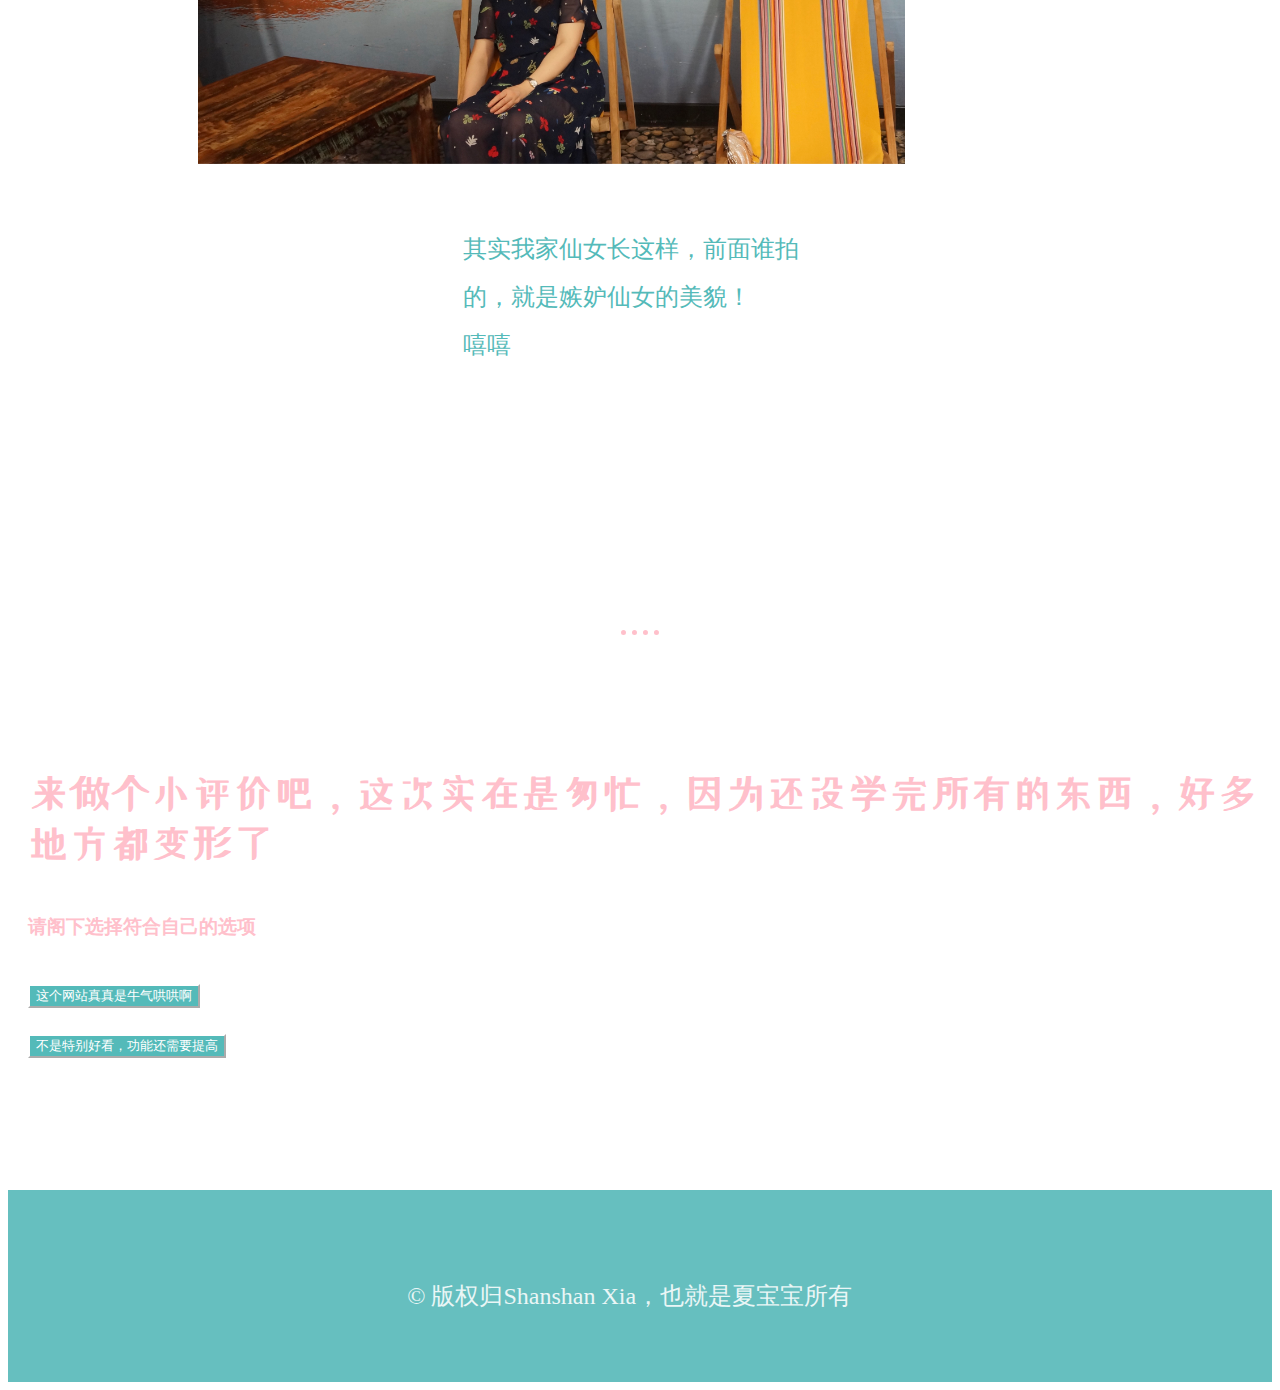
==== commit f3c90b5f: "Update index.html" ====
--- a/index.html
+++ b/index.html
@@ -103,7 +103,6 @@
   </div>
 
 
-
 </body>
 
 </html>
--- a/css/styles.css
+++ b/css/styles.css
@@ -45,15 +45,15 @@
 }
 
 .firstimg {
-  width: 40%;
-  float: left;
+  width: 80%;
+
   margin-right: 30px;
   margin-bottom: 50px;
 }
 
 .secondimg {
-  width: 16%;
-  float: right;
+  width: 20%;
+
 }
 
 .container {
@@ -123,10 +123,10 @@
 }
 
 .contact-me {
-  width: 20%;
+  width: 100%;
   margin: 0 auto 0 auto;
   padding: 20px;
-  line-height: 20px;
+  line-height: 50px;
 }
 
 .last-sentence {
@@ -162,7 +162,7 @@
 }
 
 .plz {
-  text-align: left;
+
   color: #54BAB9;
 }
 
@@ -170,5 +170,5 @@
   background-color: #54BAB9;
   color: white;
   border-color: white;
-  border-width: 20%;
+
 }
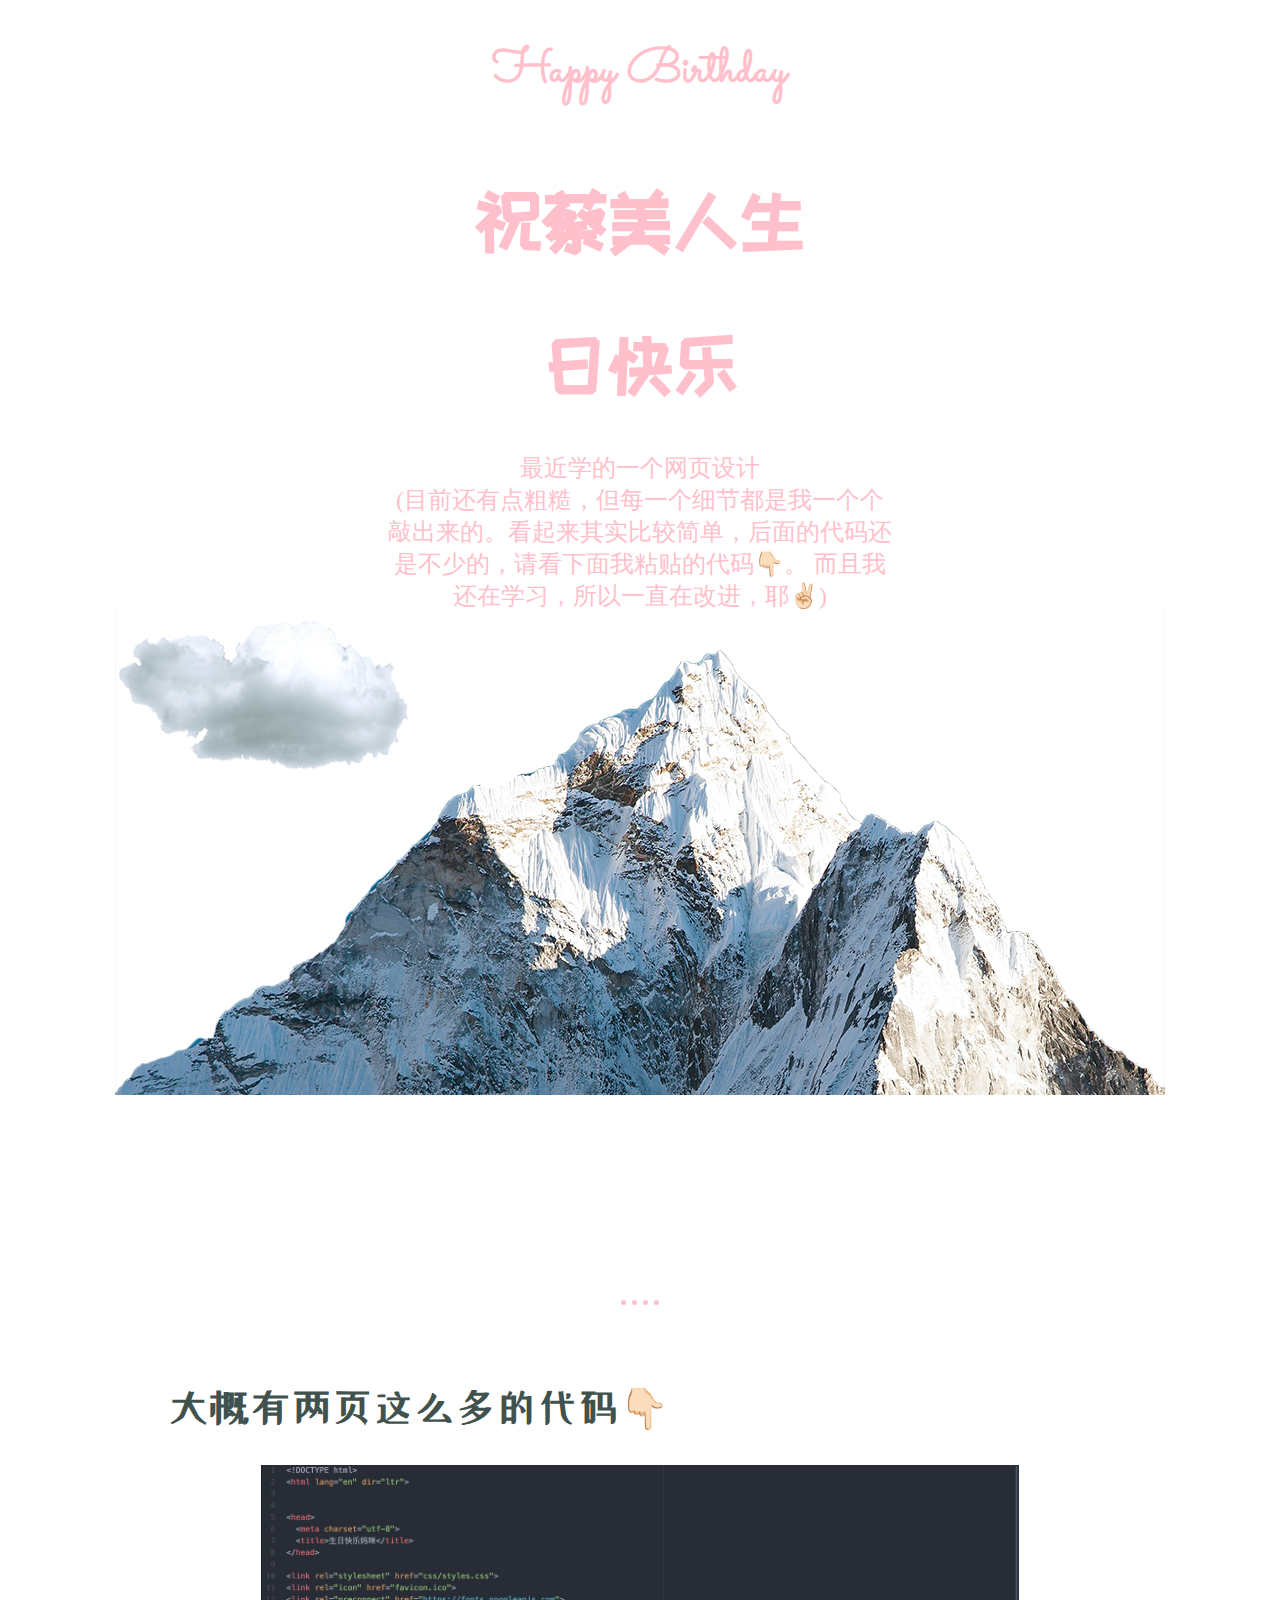
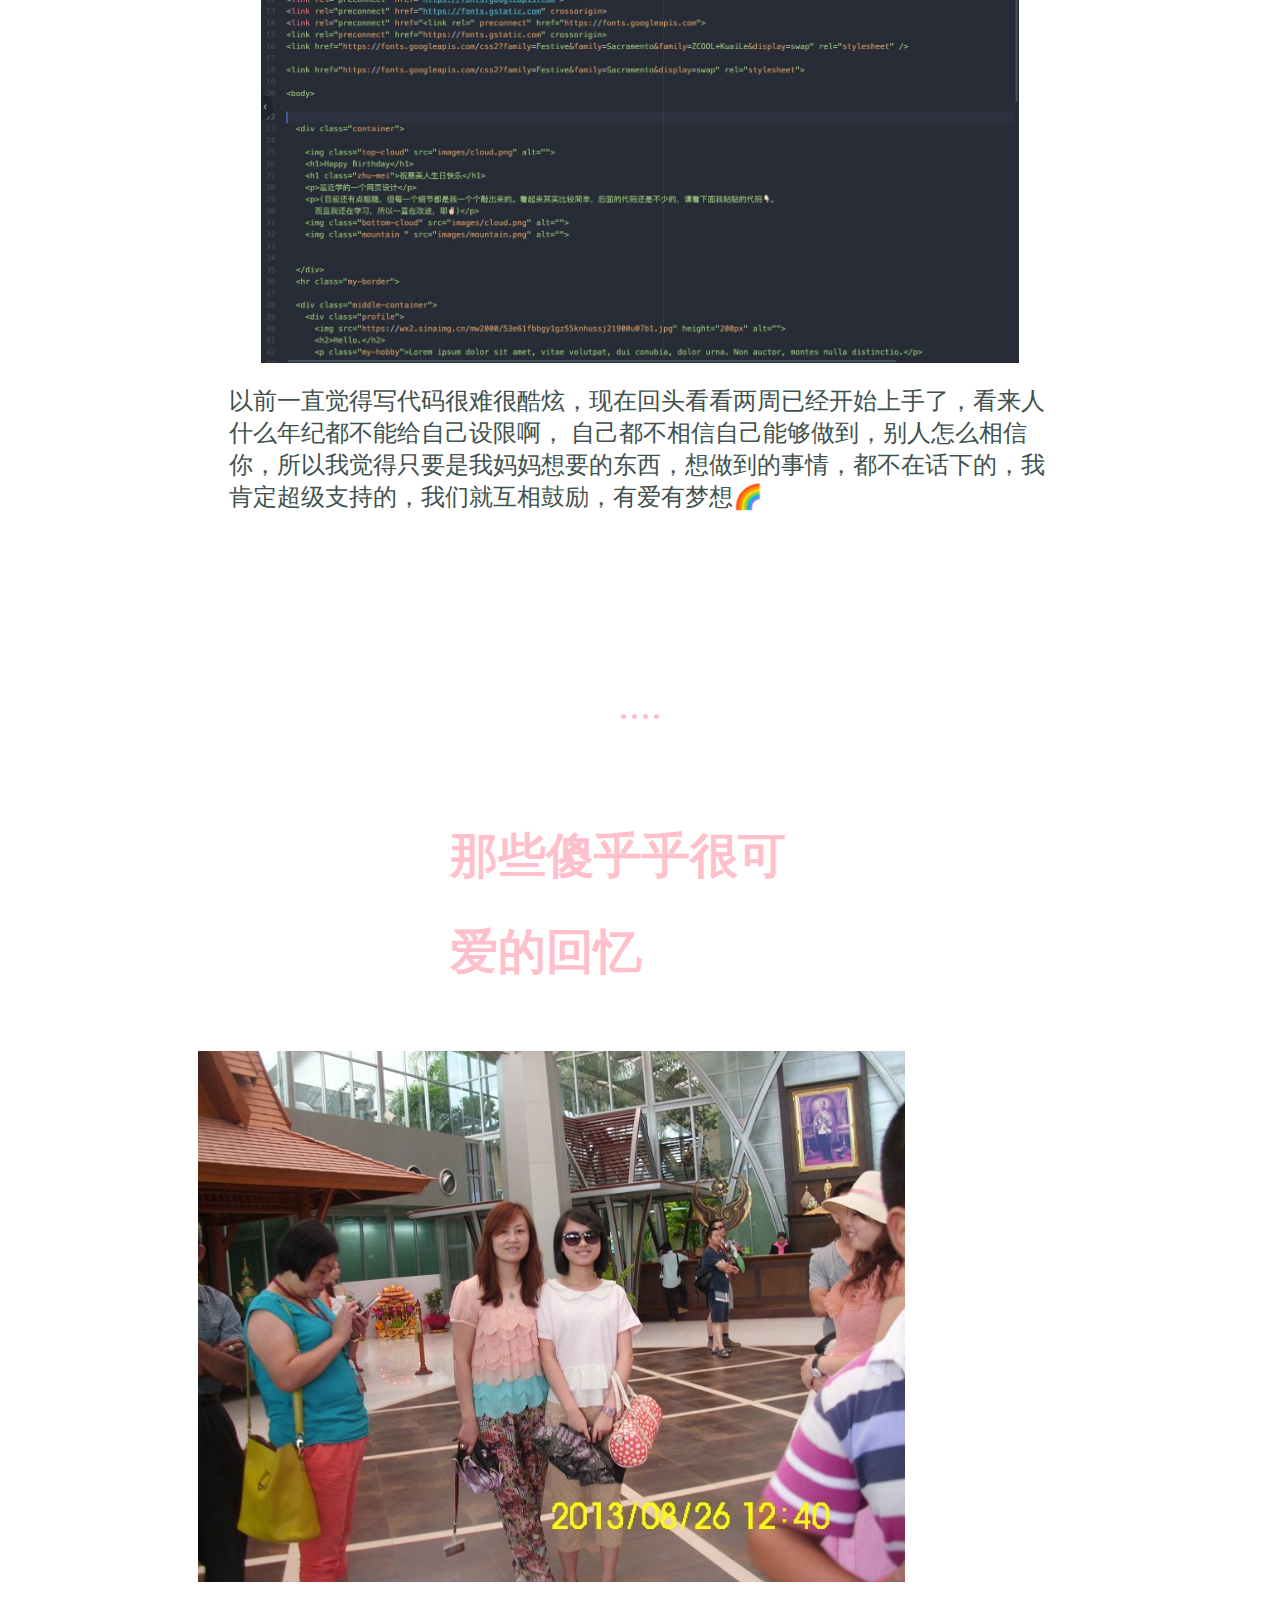
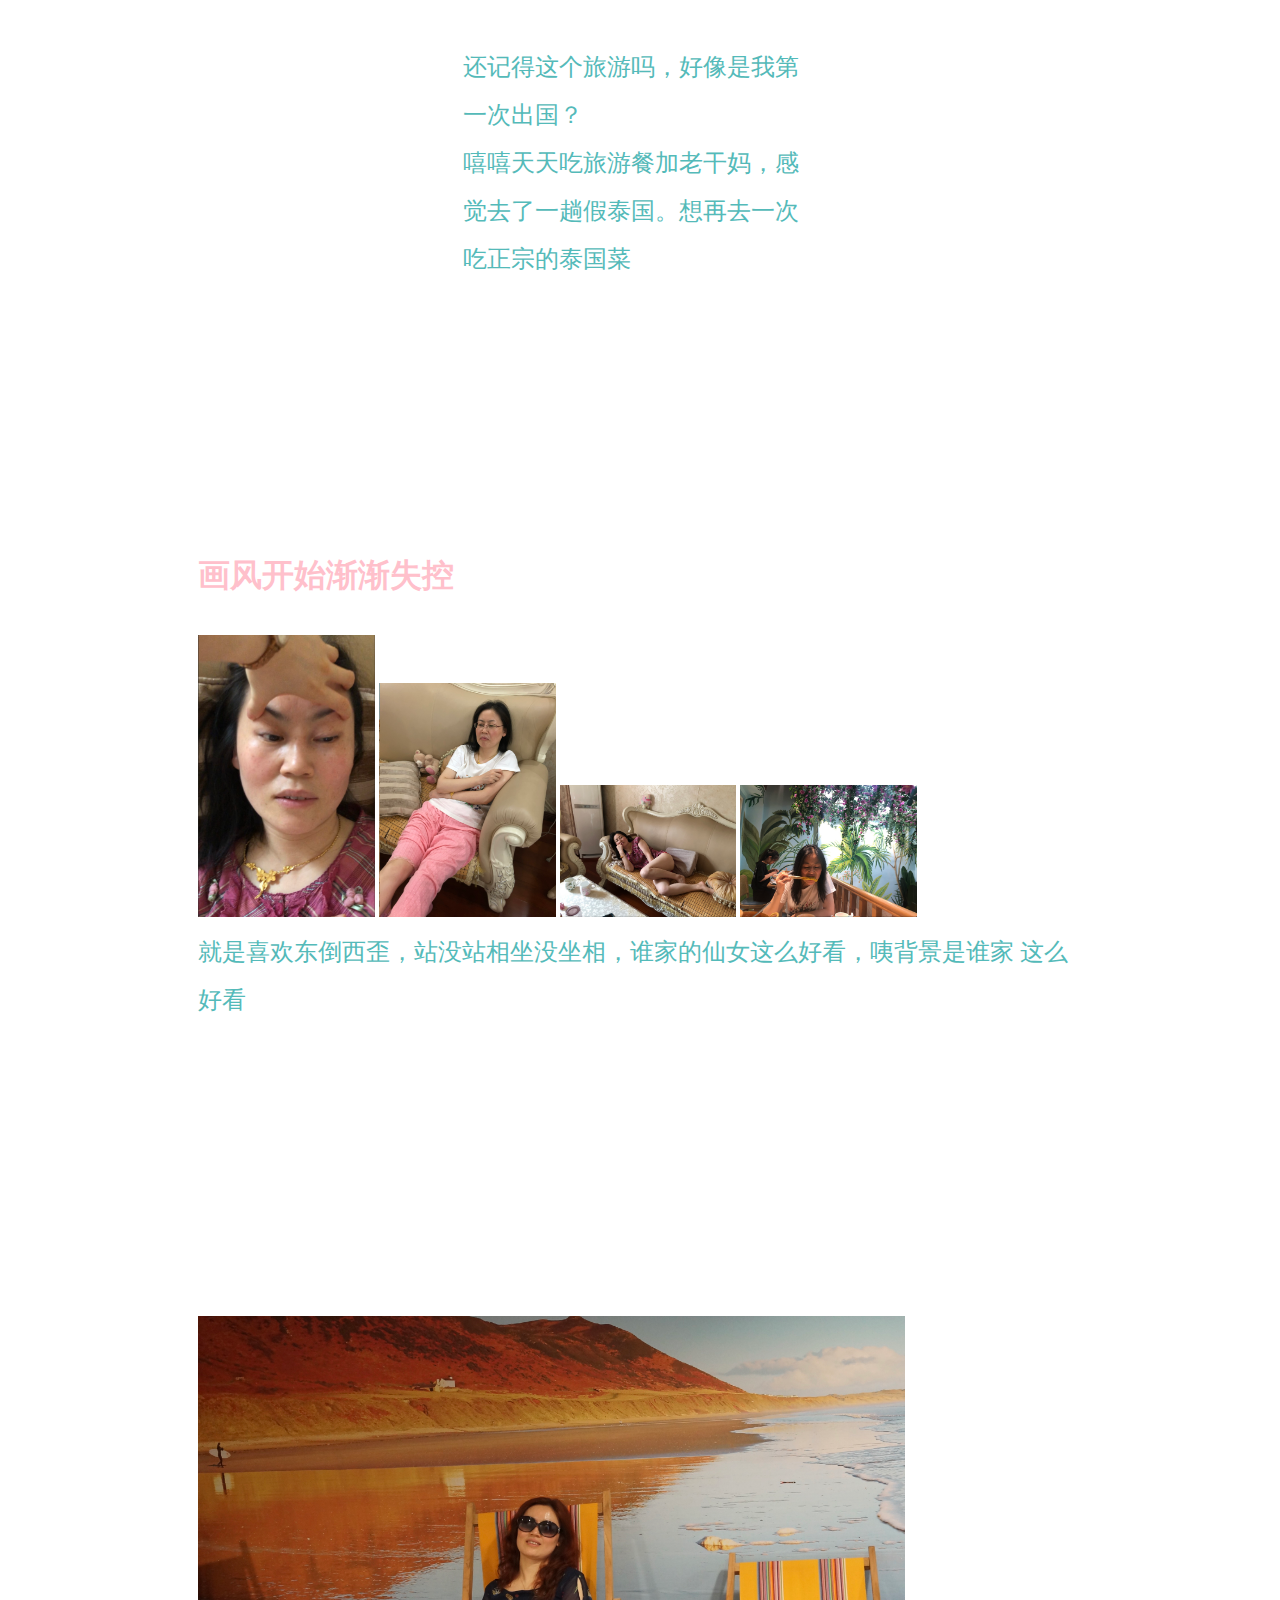
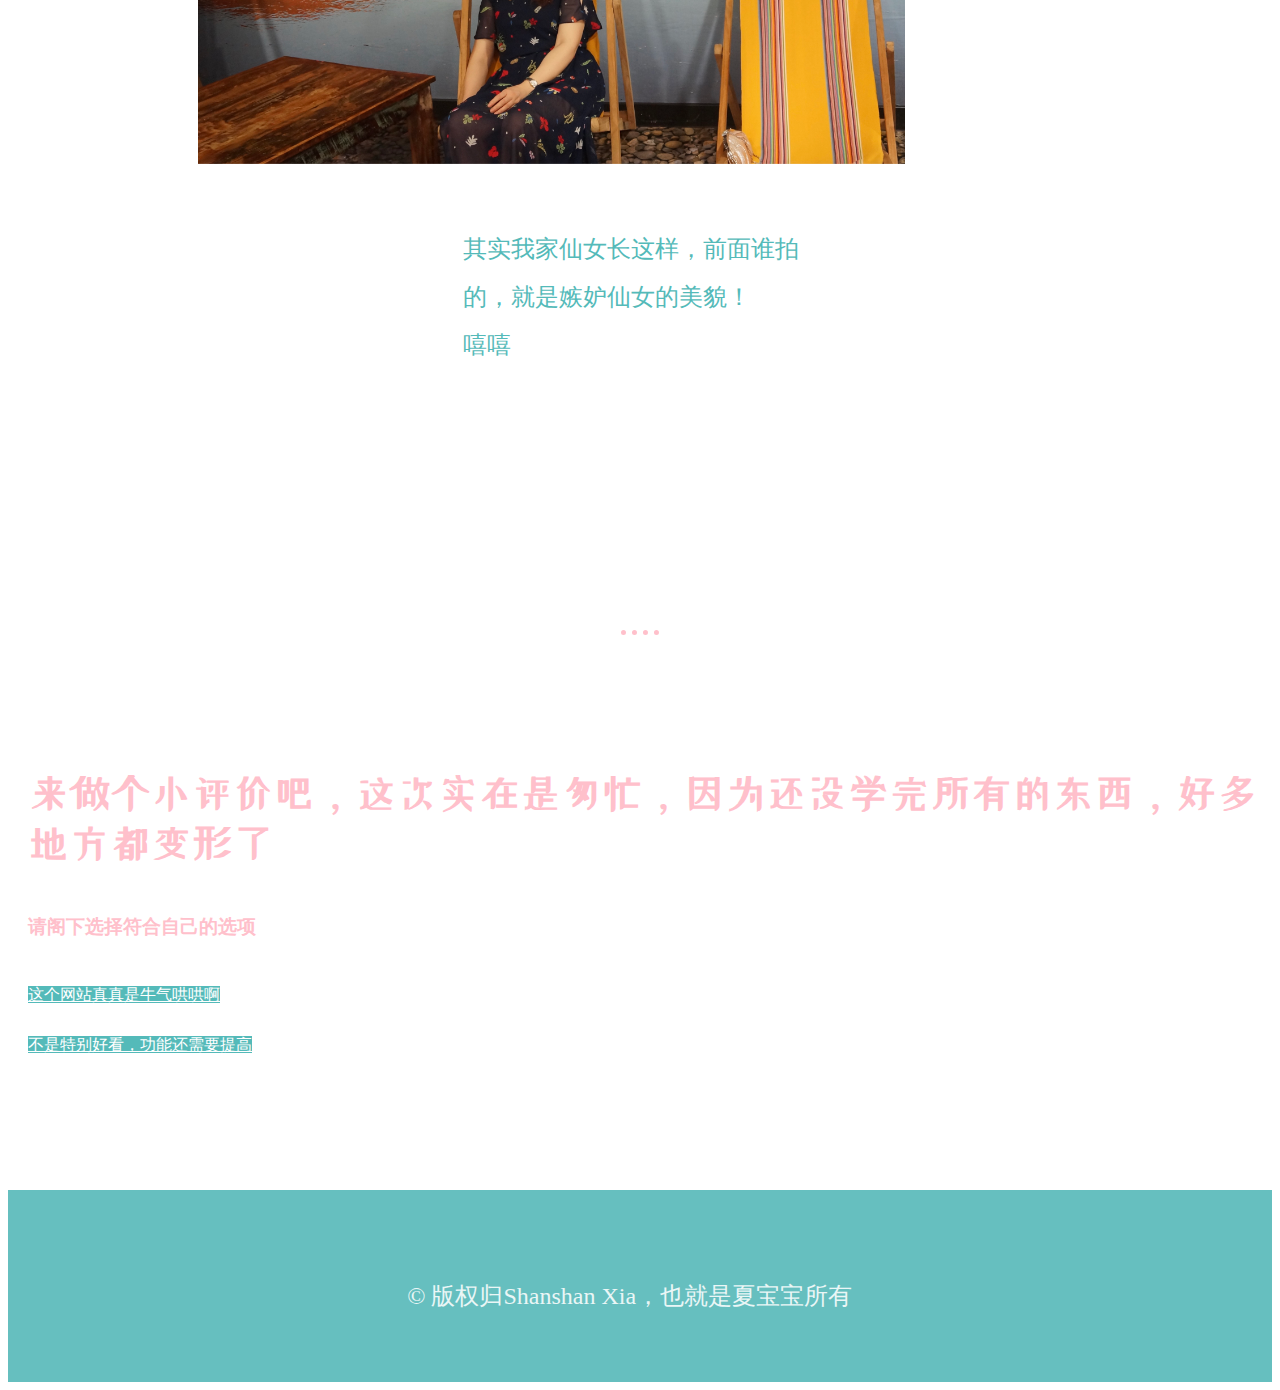
==== commit 832abc7b: "Update index.html" ====
--- a/index.html
+++ b/index.html
@@ -85,13 +85,11 @@
       <h2>来做个小评价吧，这次实在是匆忙，因为还没学完所有的东西，好多地方都变形了</h2>
       <h3>请阁下选择符合自己的选项</h3>
 
-      <form action="secondpage.html" method="post">
-        <input class="last-buttom" type="submit" name="" value="这个网站真真是牛气哄哄啊">
-      </form>
 
-      <form class="" action="thirdpage.html" method="post">
-        <input class="last-buttom" type="submit" name="" value="不是特别好看，功能还需要提高">
-      </form>
+      <a class="last-buttom" href="secondpage.html">这个网站真真是牛气哄哄啊</a><br>
+      <a class="last-buttom" href="thirdpage.html">不是特别好看，功能还需要提高</a>
+
+
 
     </div>
   </div>
@@ -103,6 +101,7 @@
   </div>
 
 
+
 </body>
 
 </html>
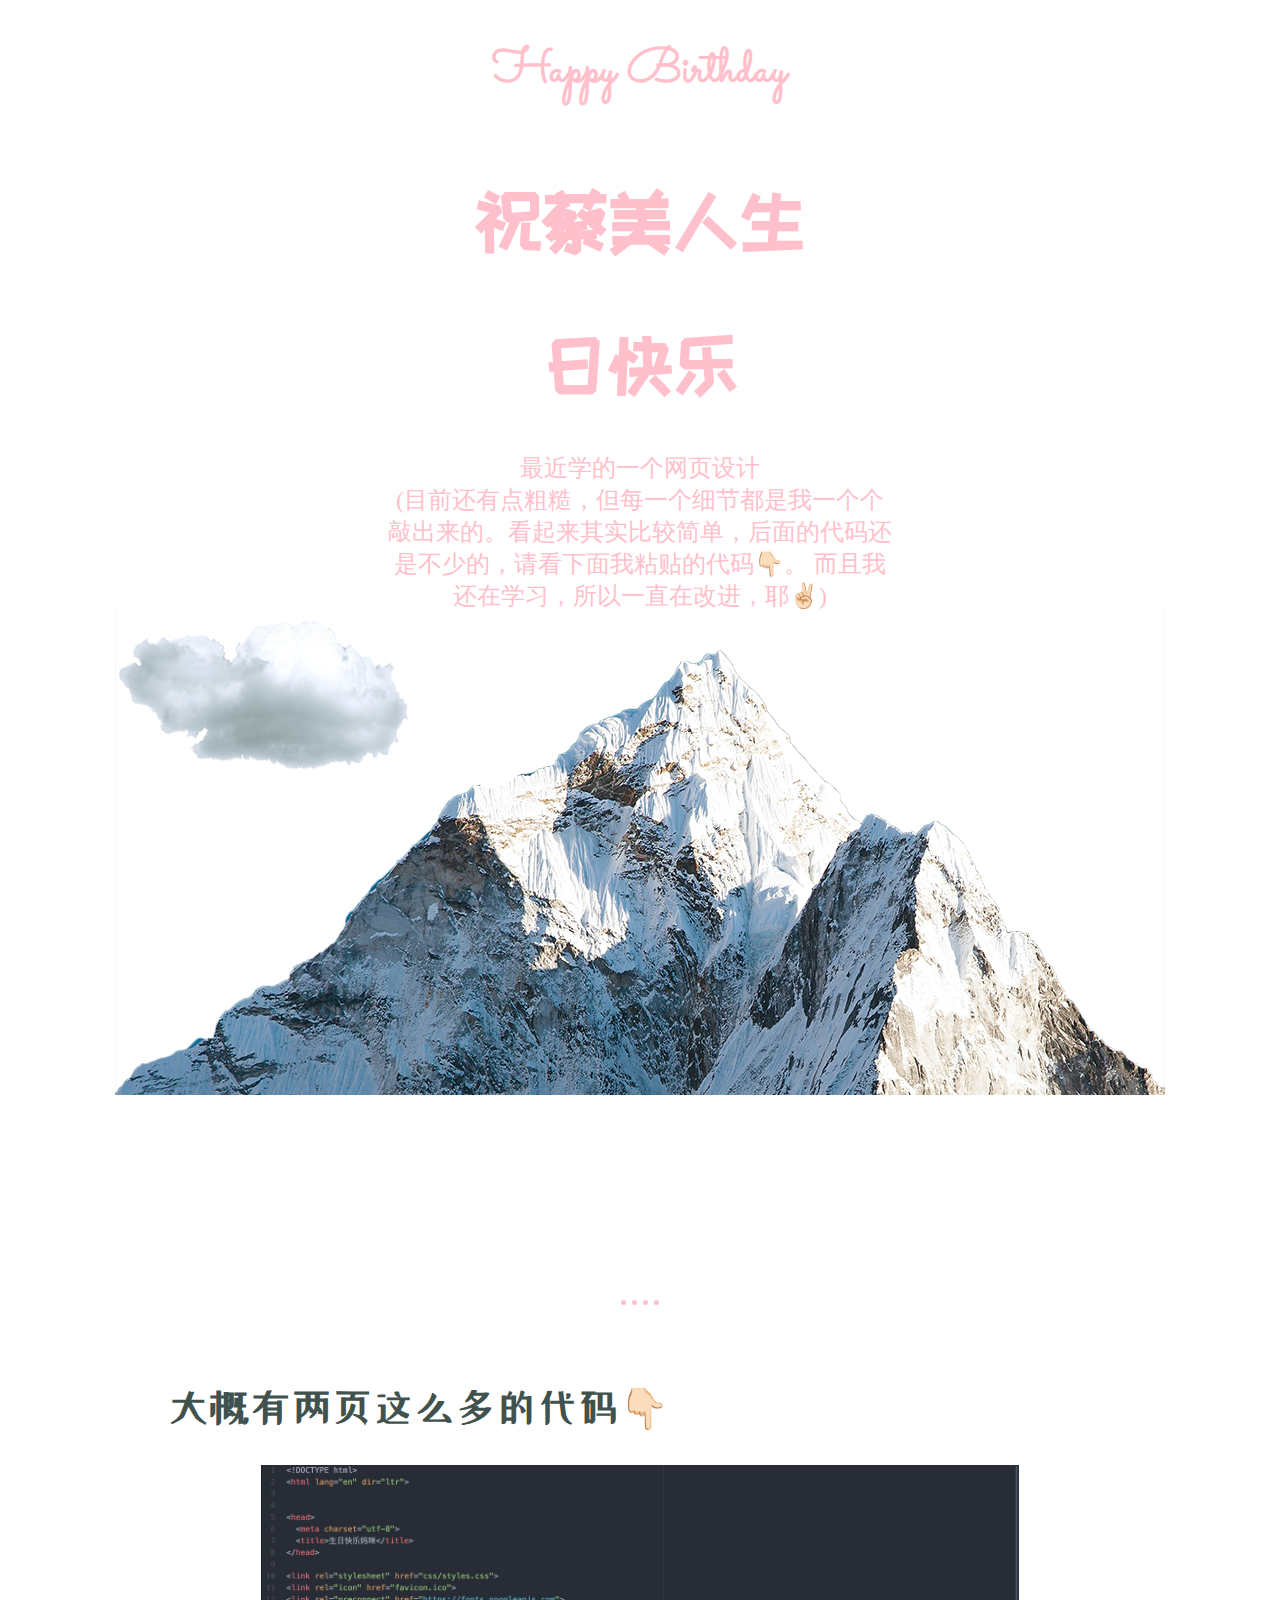
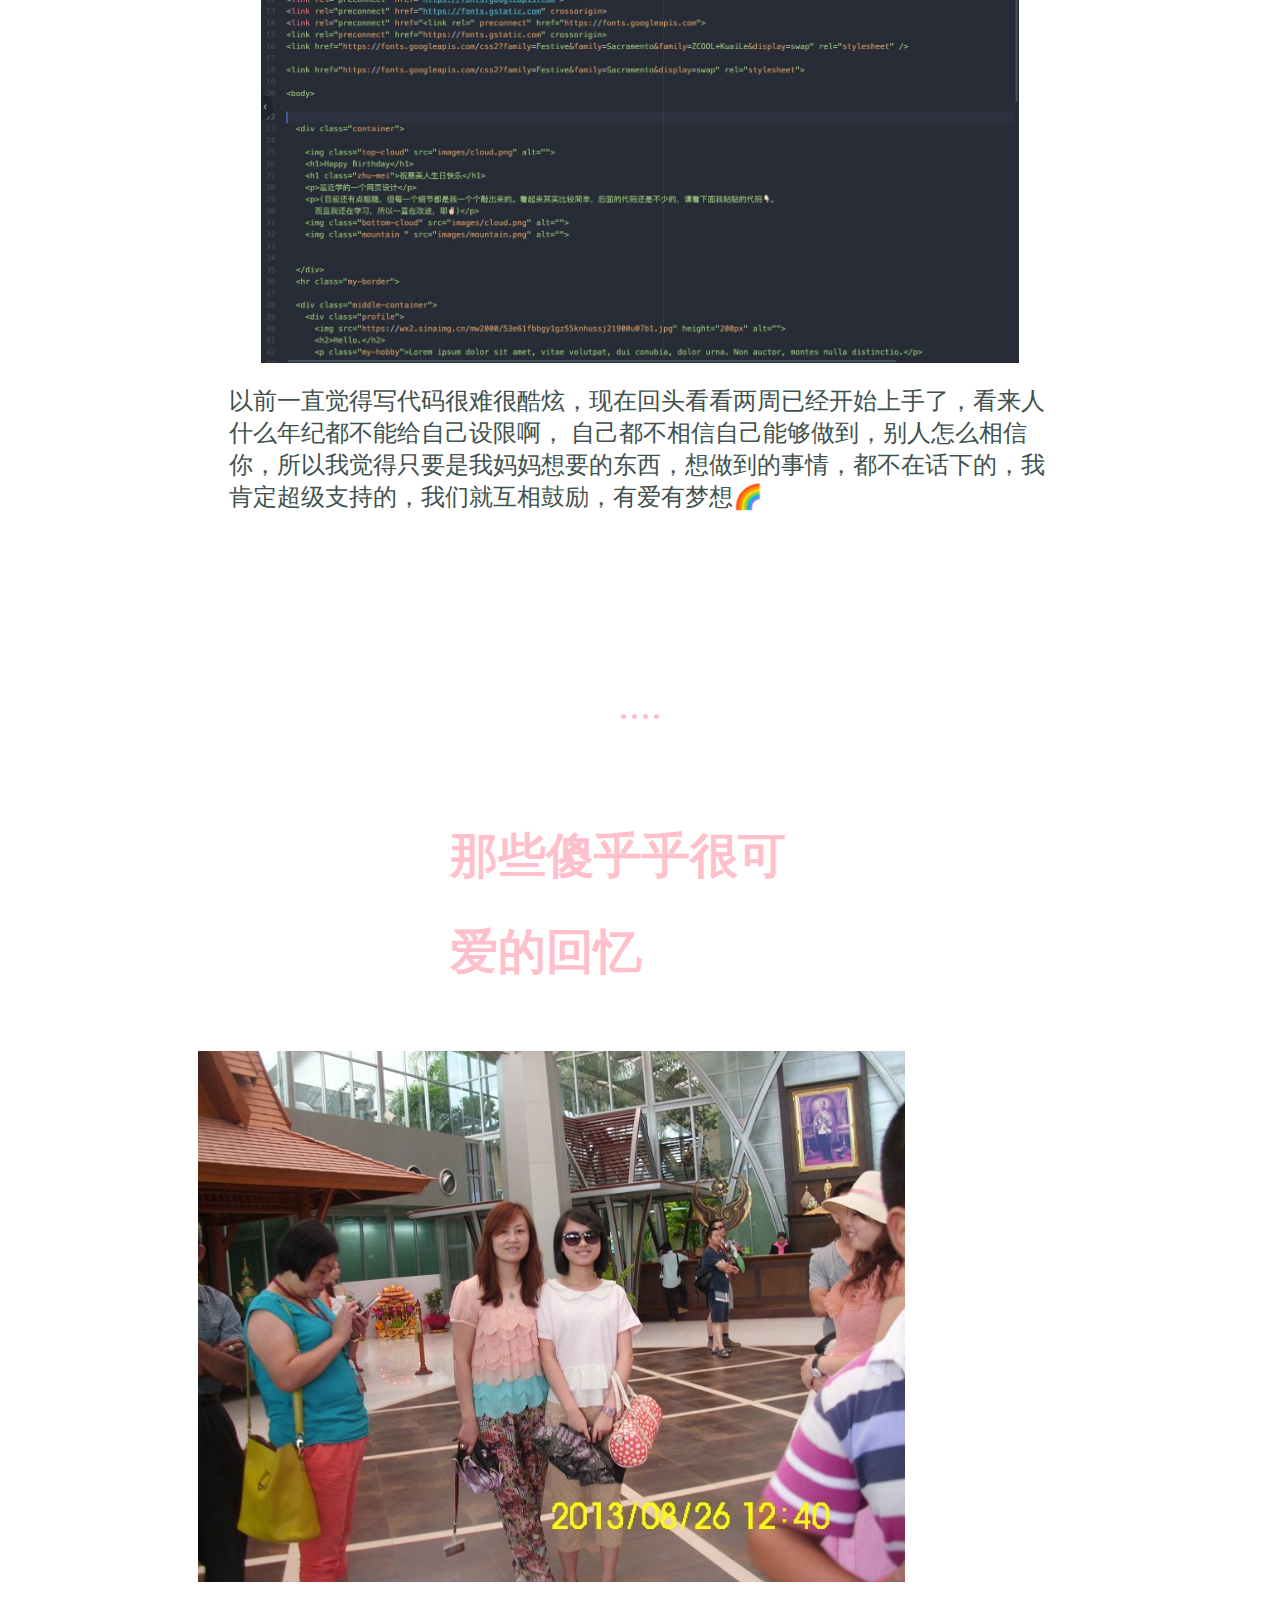
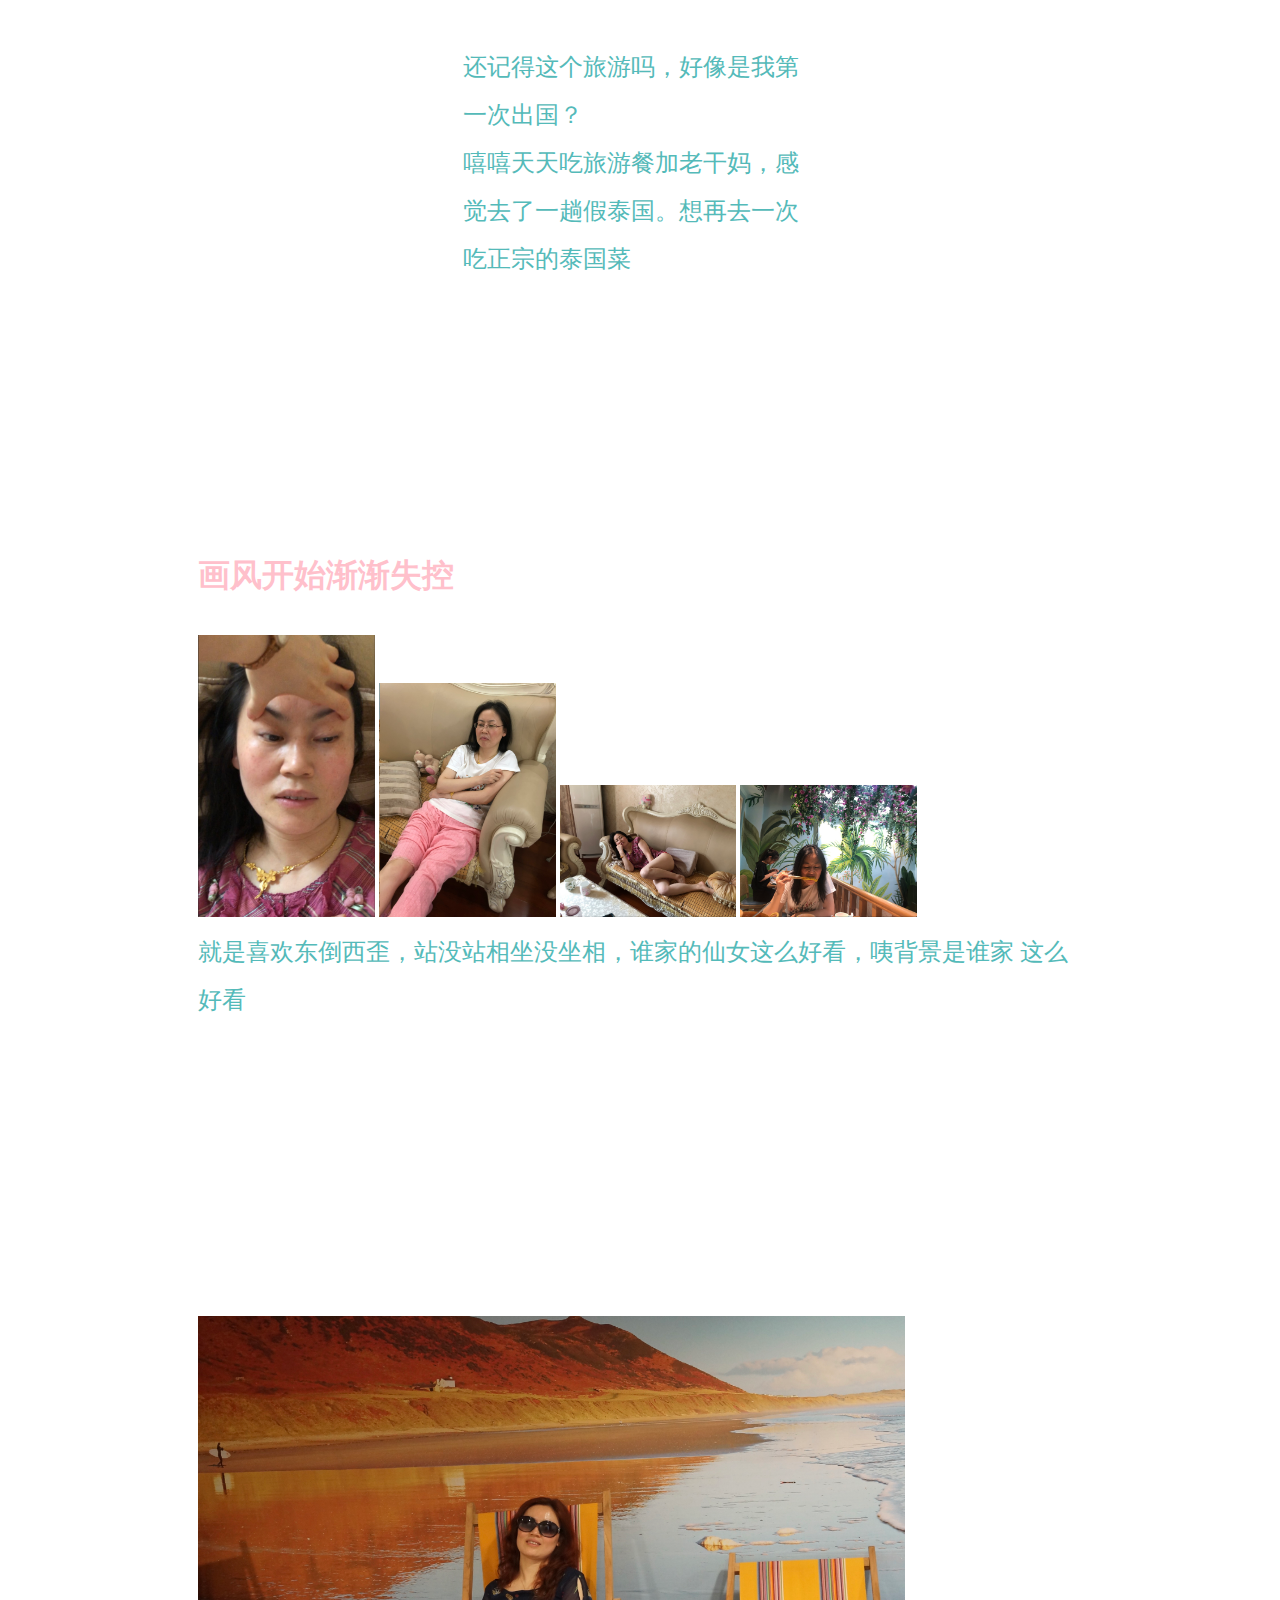
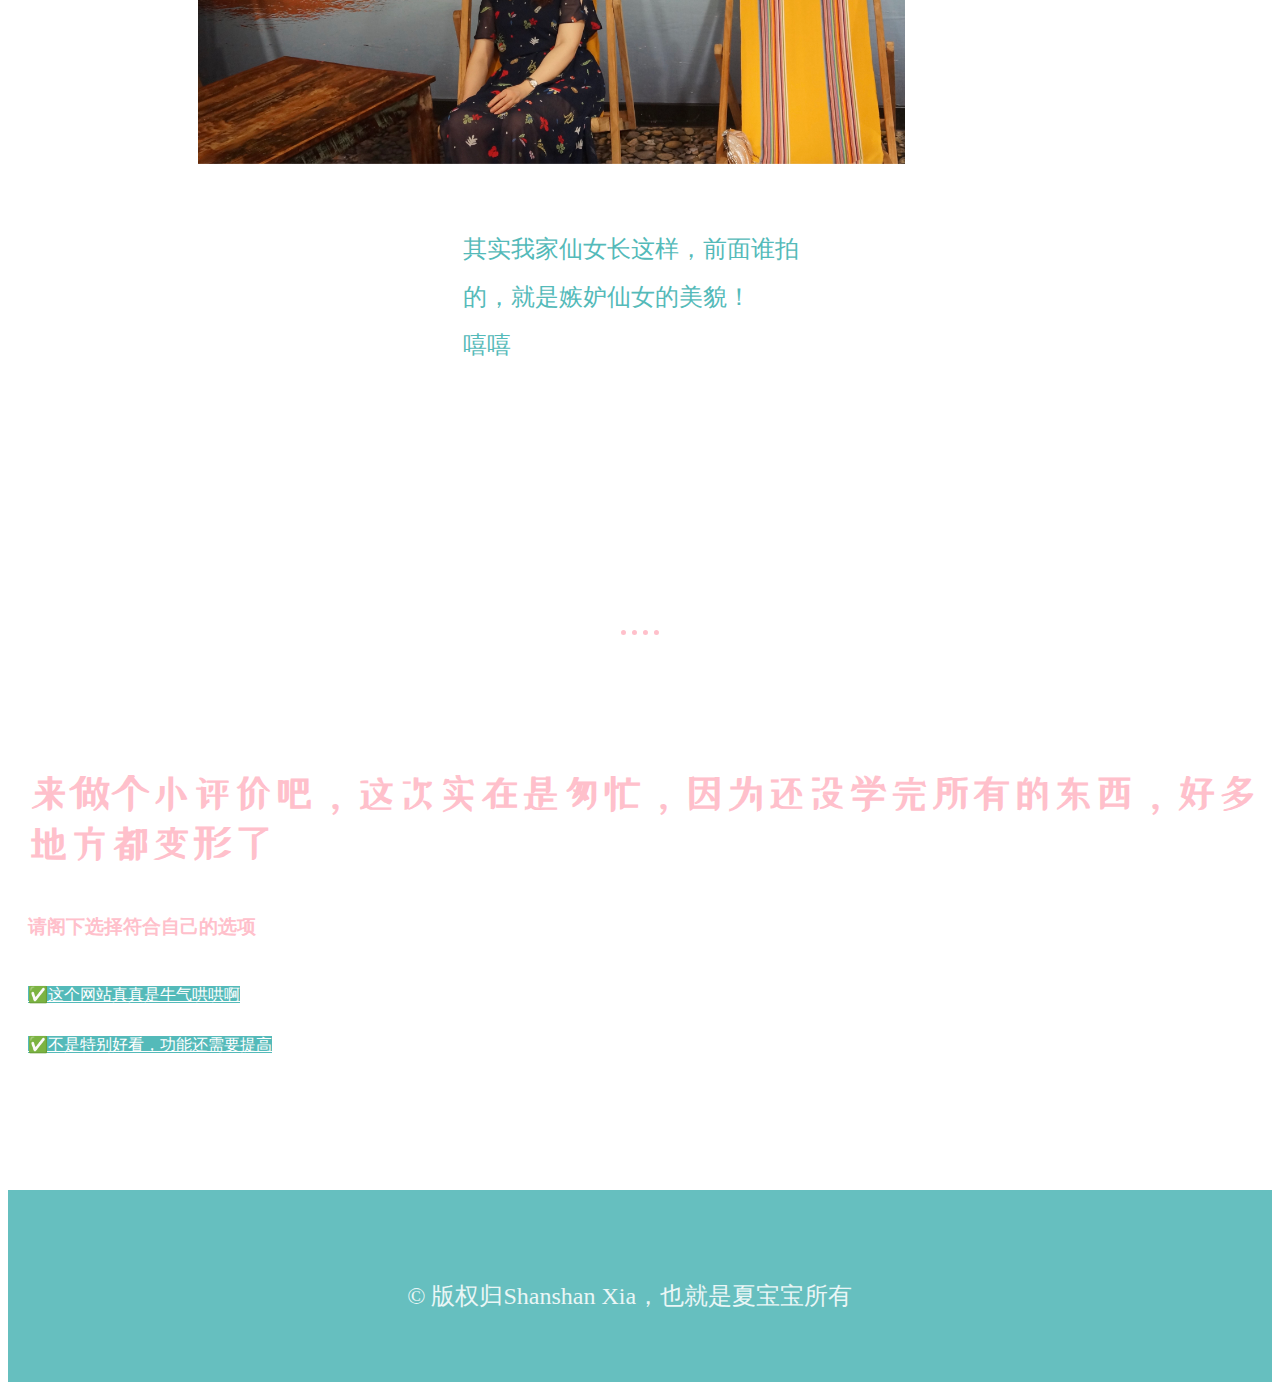
==== commit b255fe79: "Update index.html" ====
--- a/index.html
+++ b/index.html
@@ -86,8 +86,8 @@
       <h3>请阁下选择符合自己的选项</h3>
 
 
-      <a class="last-buttom" href="secondpage.html">这个网站真真是牛气哄哄啊</a><br>
-      <a class="last-buttom" href="thirdpage.html">不是特别好看，功能还需要提高</a>
+      <a class="last-buttom" href="secondpage.html">✅这个网站真真是牛气哄哄啊</a><br>
+      <a class="last-buttom" href="thirdpage.html">✅不是特别好看，功能还需要提高</a>
 
 
 
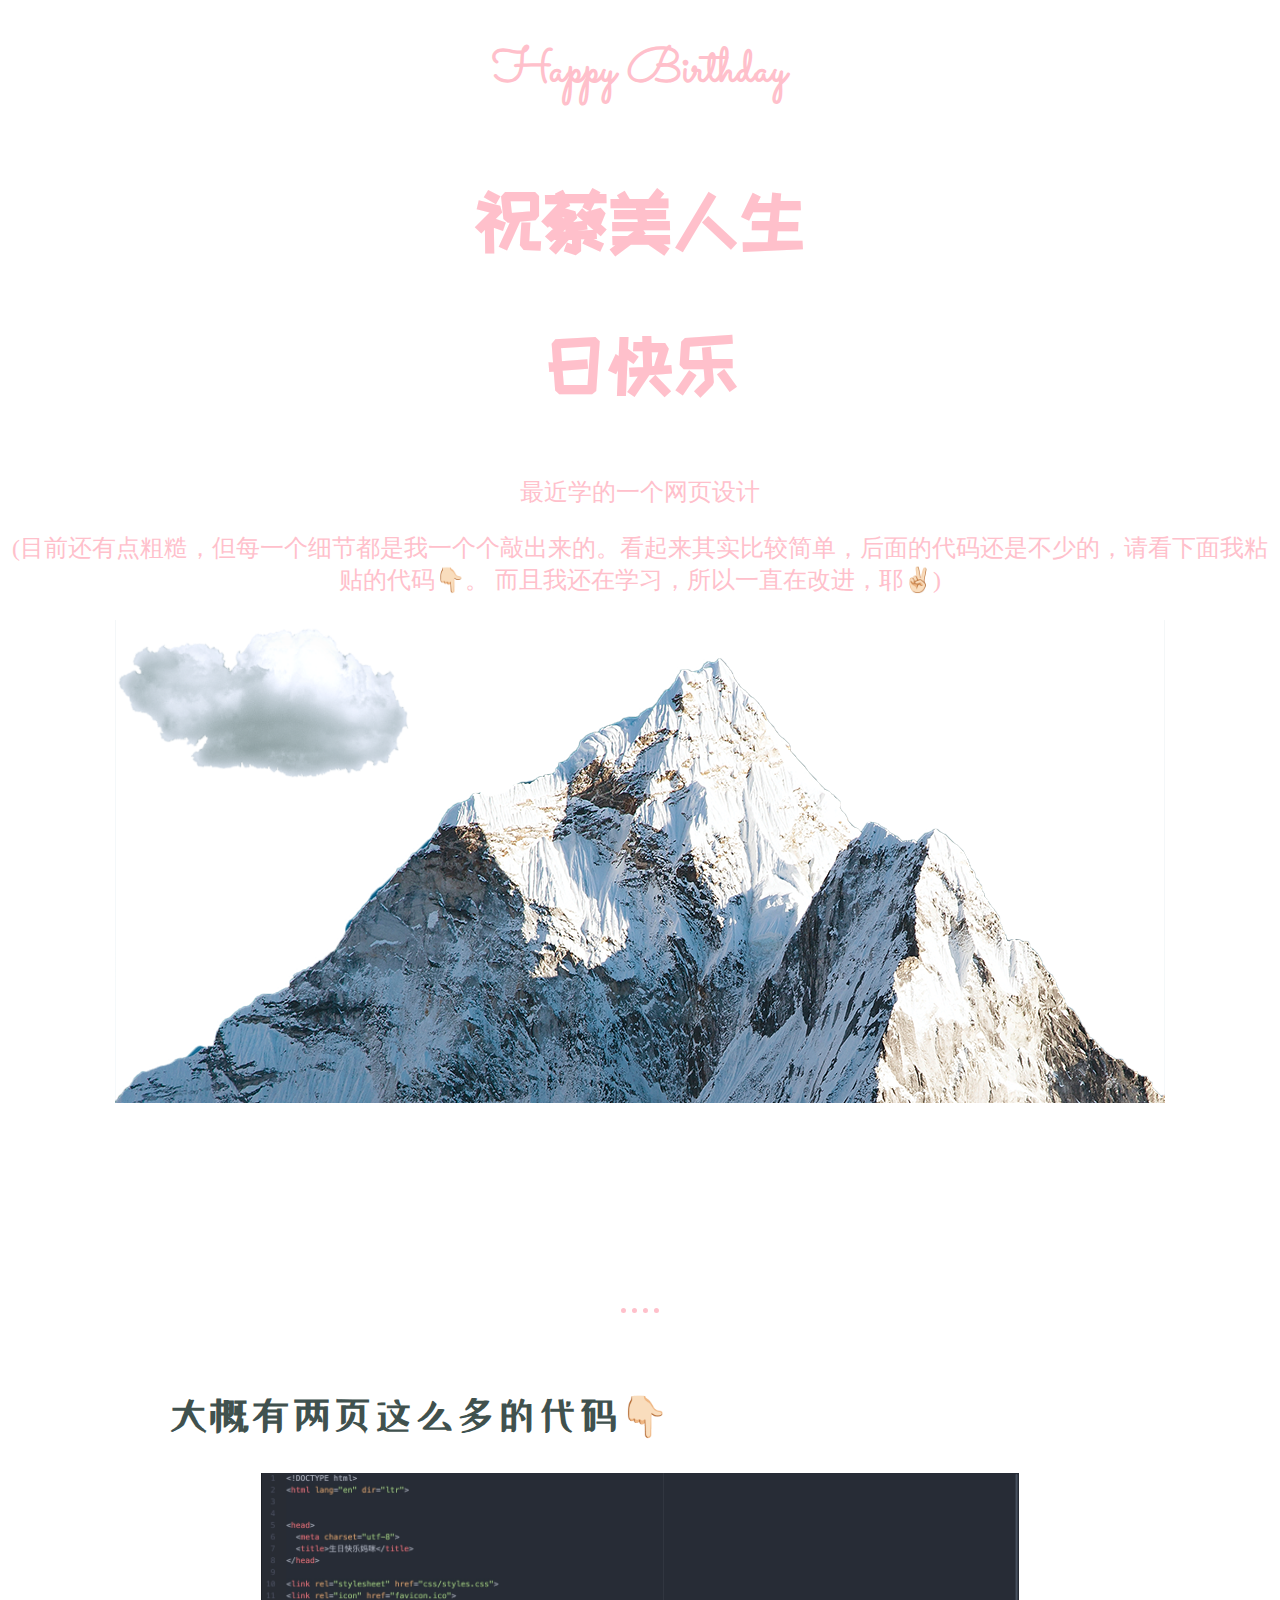
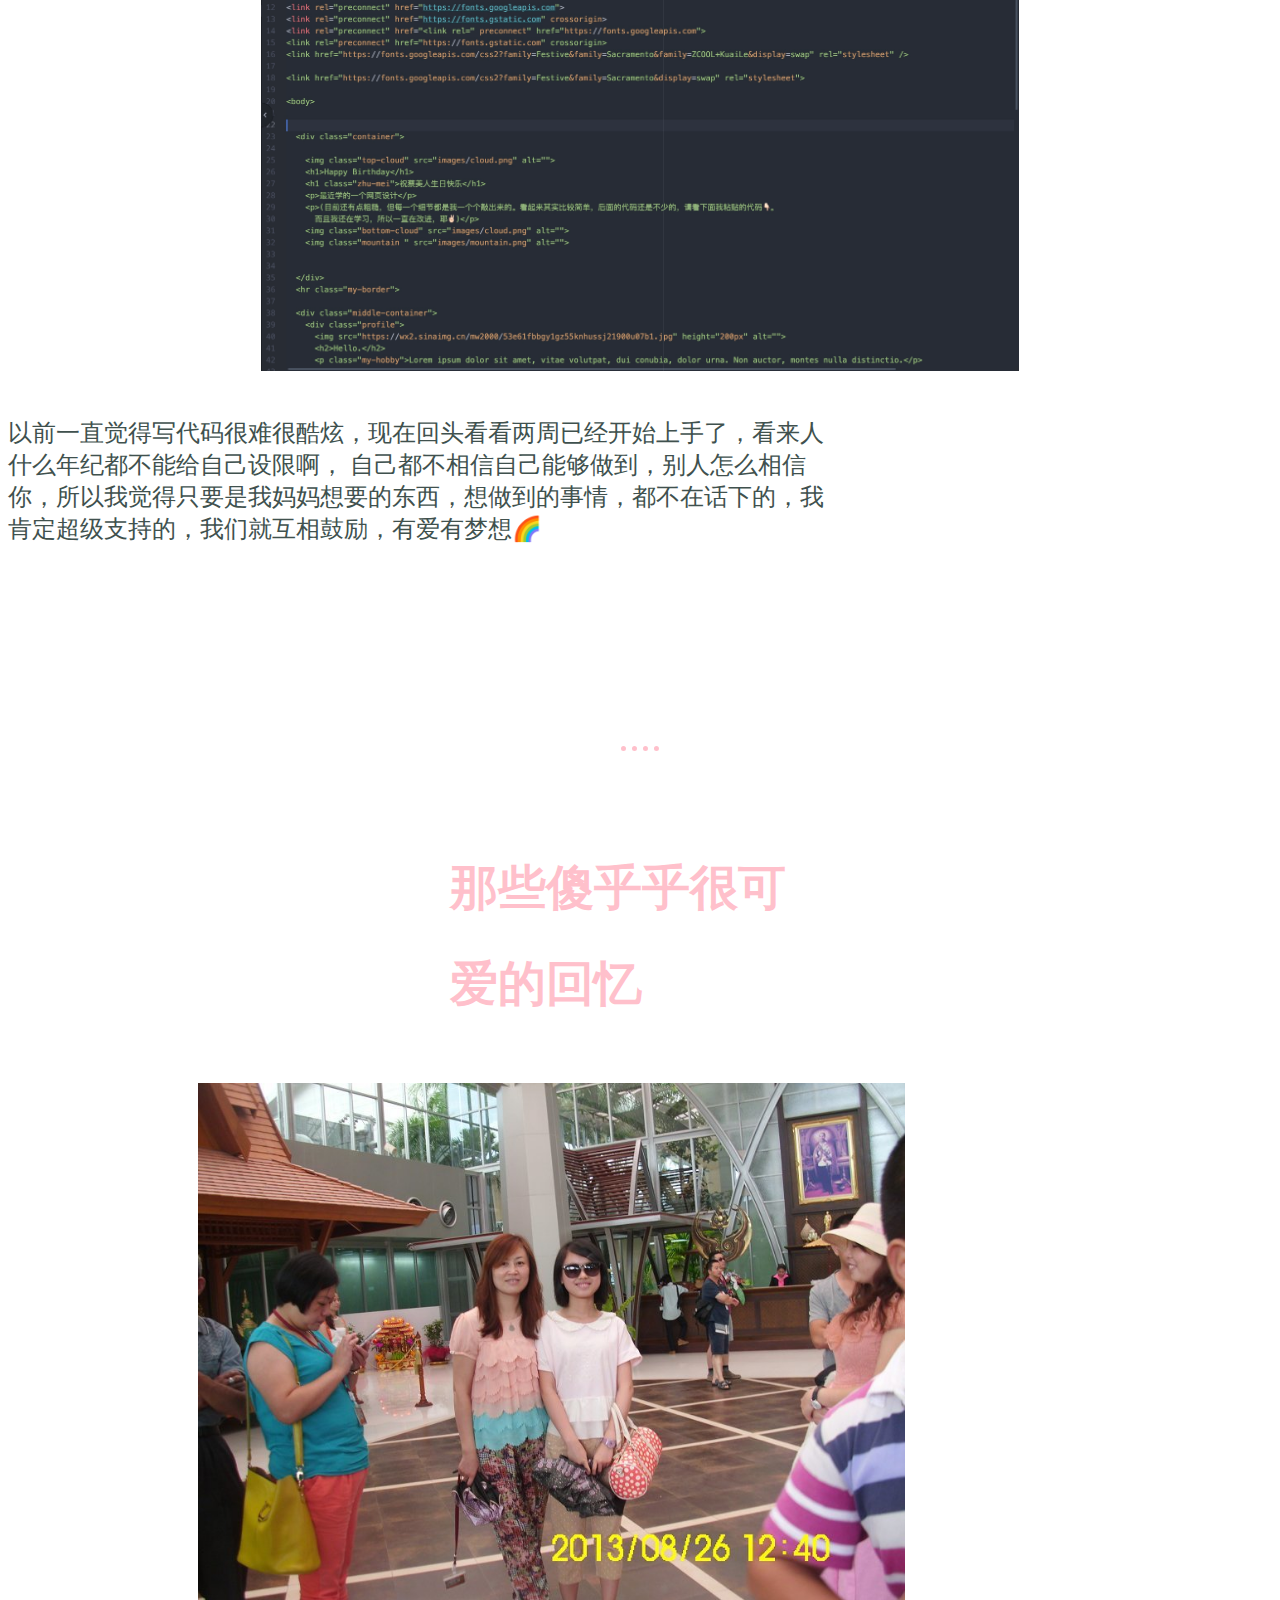
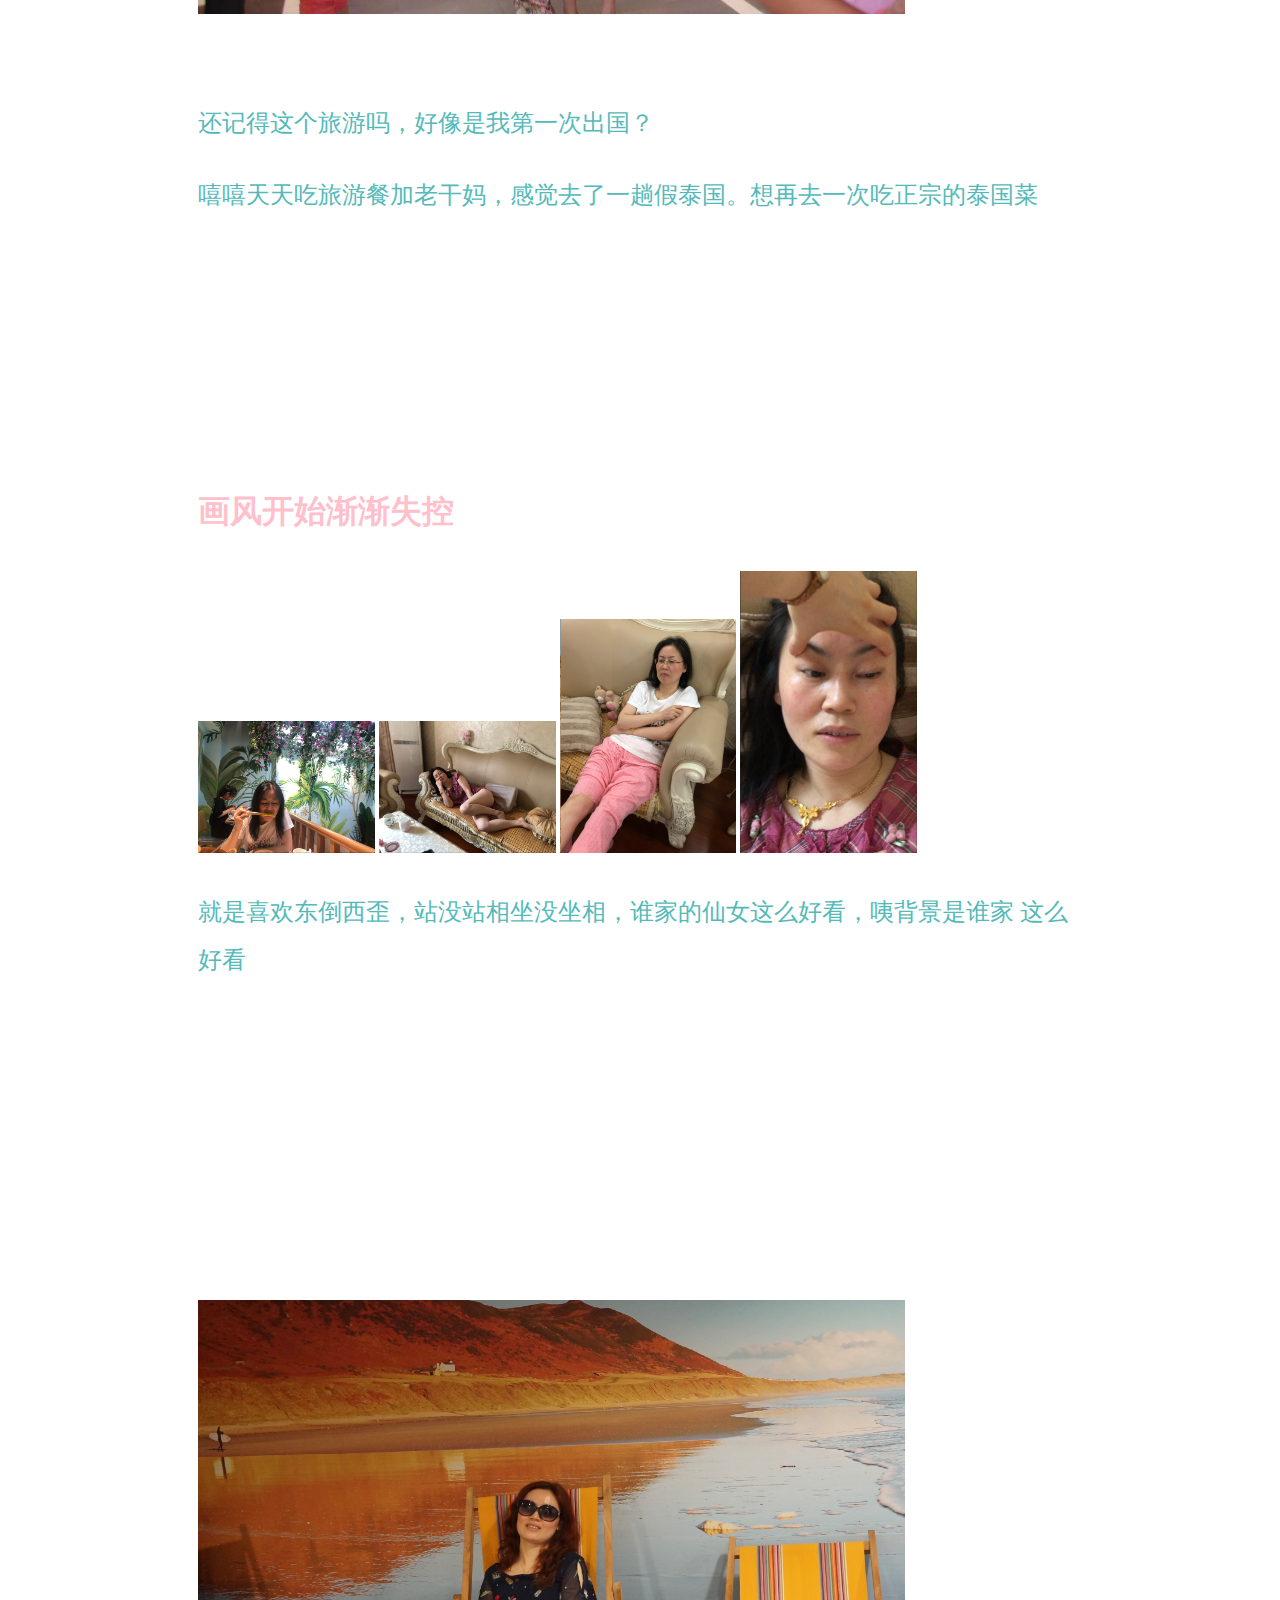
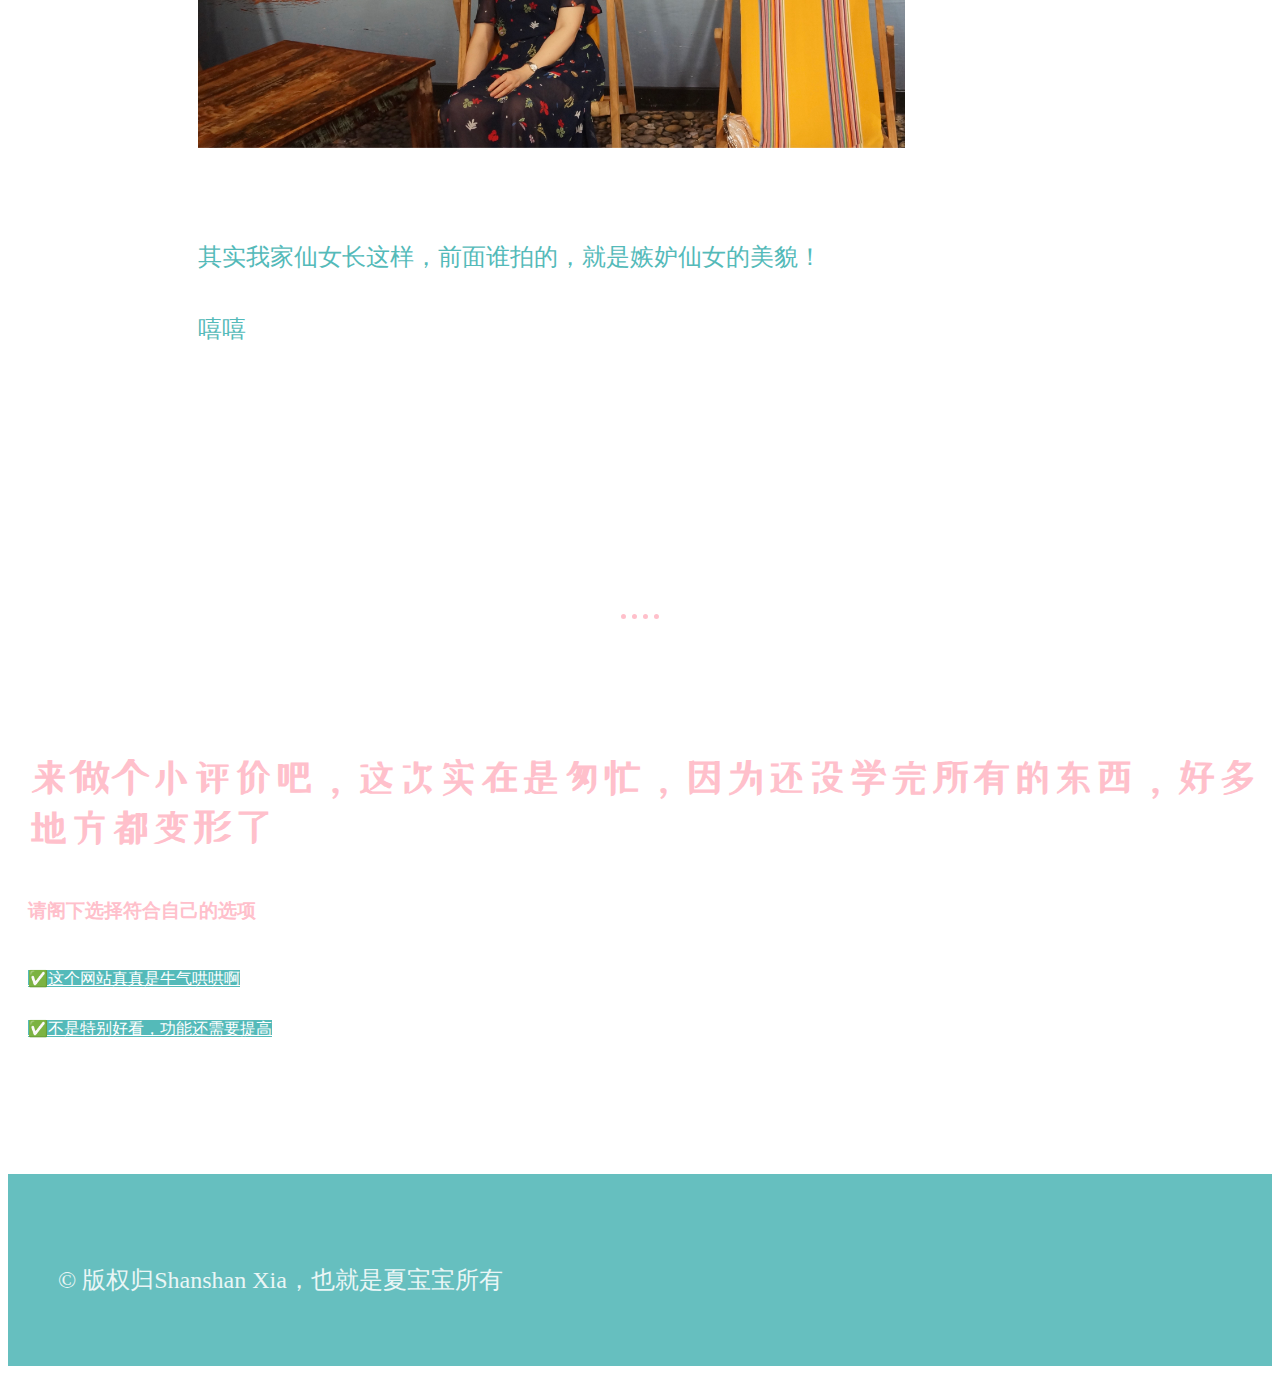
==== commit 04eadf04: "Update index.html" ====
--- a/index.html
+++ b/index.html
@@ -64,10 +64,10 @@
 
       <div class="skill-row">
         <h3 class="kongxi">画风开始渐渐失控</h3>
+        <img class="secondimg" src="images/ren4.jpeg" alt="">
+        <img class="secondimg" src="images/ren1.jpeg" alt="">
+        <img class="secondimg" src="images/ren3.jpeg" alt="">
         <img class="secondimg" src="images/ren2.jpeg" alt="">
-        <img class="secondimg" src="images/ren3.jpeg" alt="">
-        <img class="secondimg" src="images/ren1.jpeg" alt="">
-        <img class="secondimg" src="images/ren4.jpeg" alt="">
 
         <p class="secondpara">就是喜欢东倒西歪，站没站相坐没坐相，谁家的仙女这么好看，咦背景是谁家 这么好看 </p><br>
       </div>
--- a/css/styles.css
+++ b/css/styles.css
@@ -30,8 +30,8 @@
 p {
   color: pink;
   font-size: 1.5rem;
-  width: 40%;
-  margin: 0 auto 0 auto;
+
+  
 }
 
 .a {
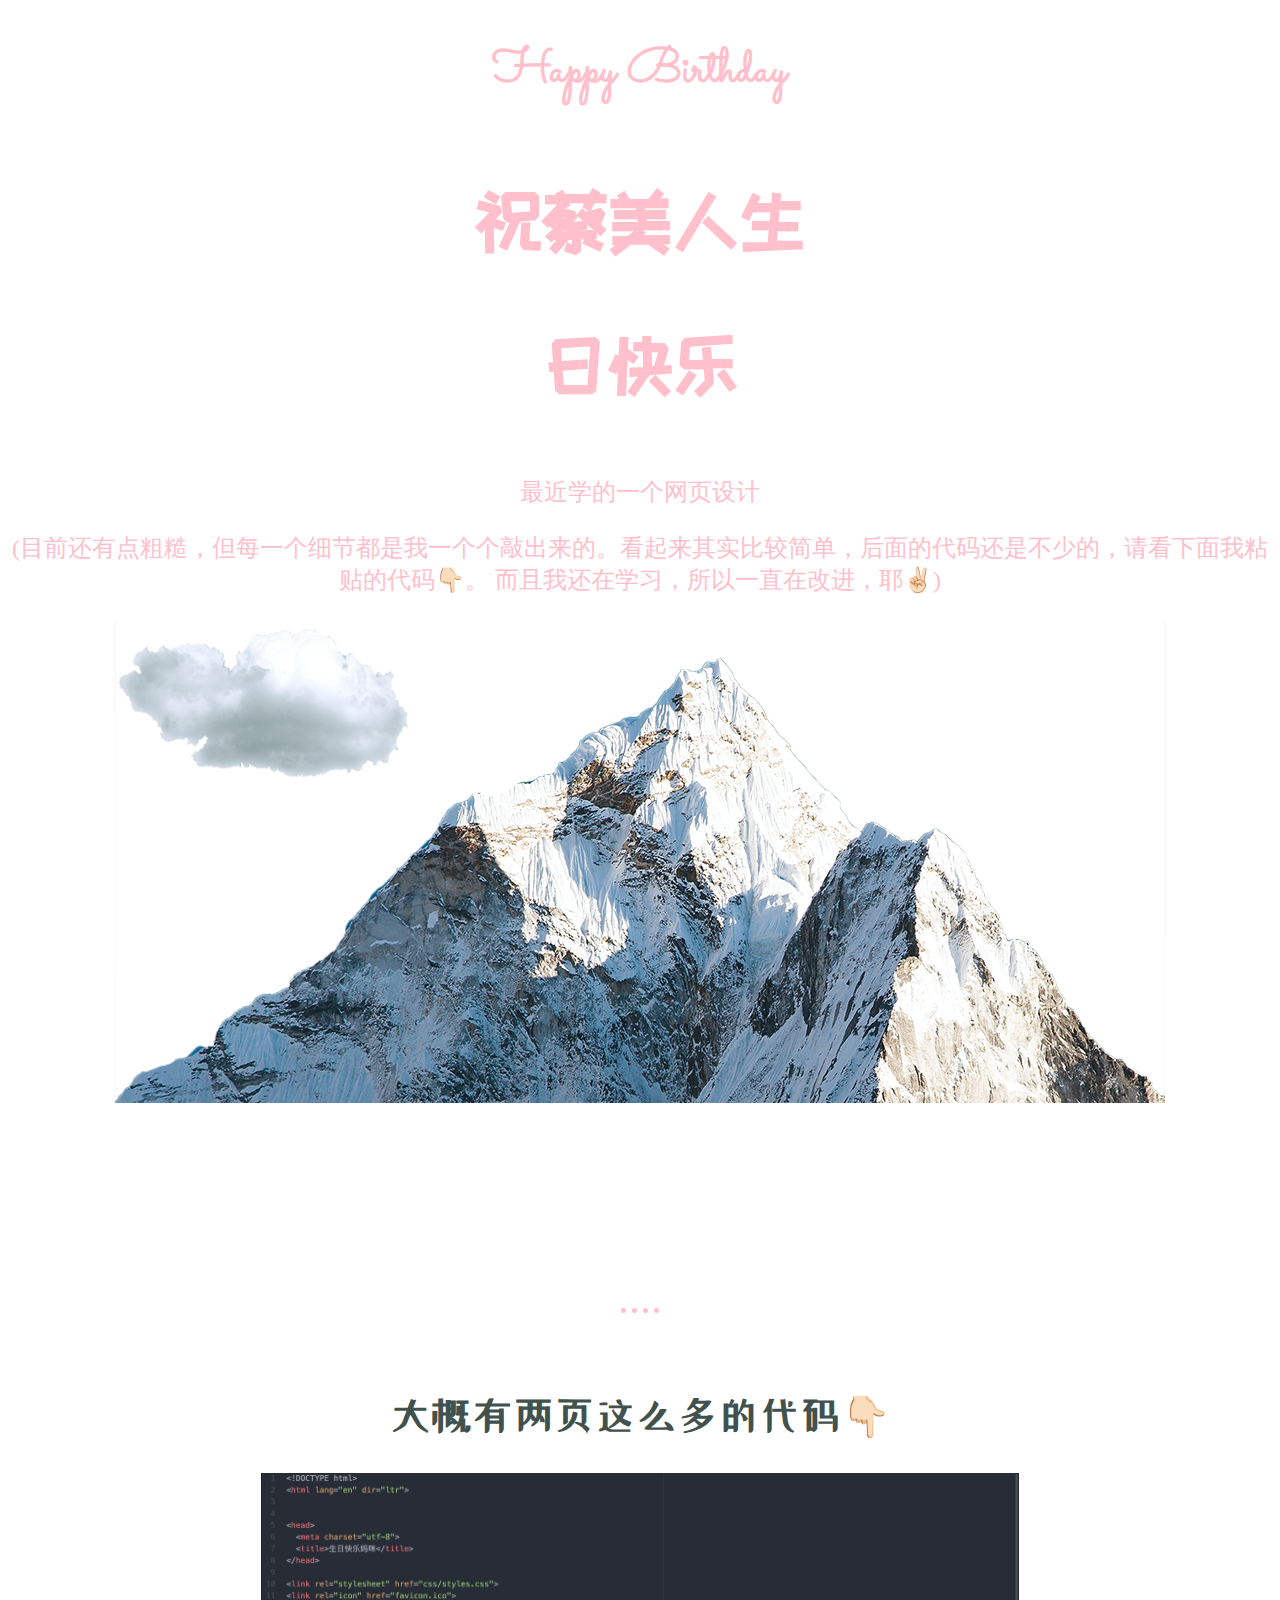
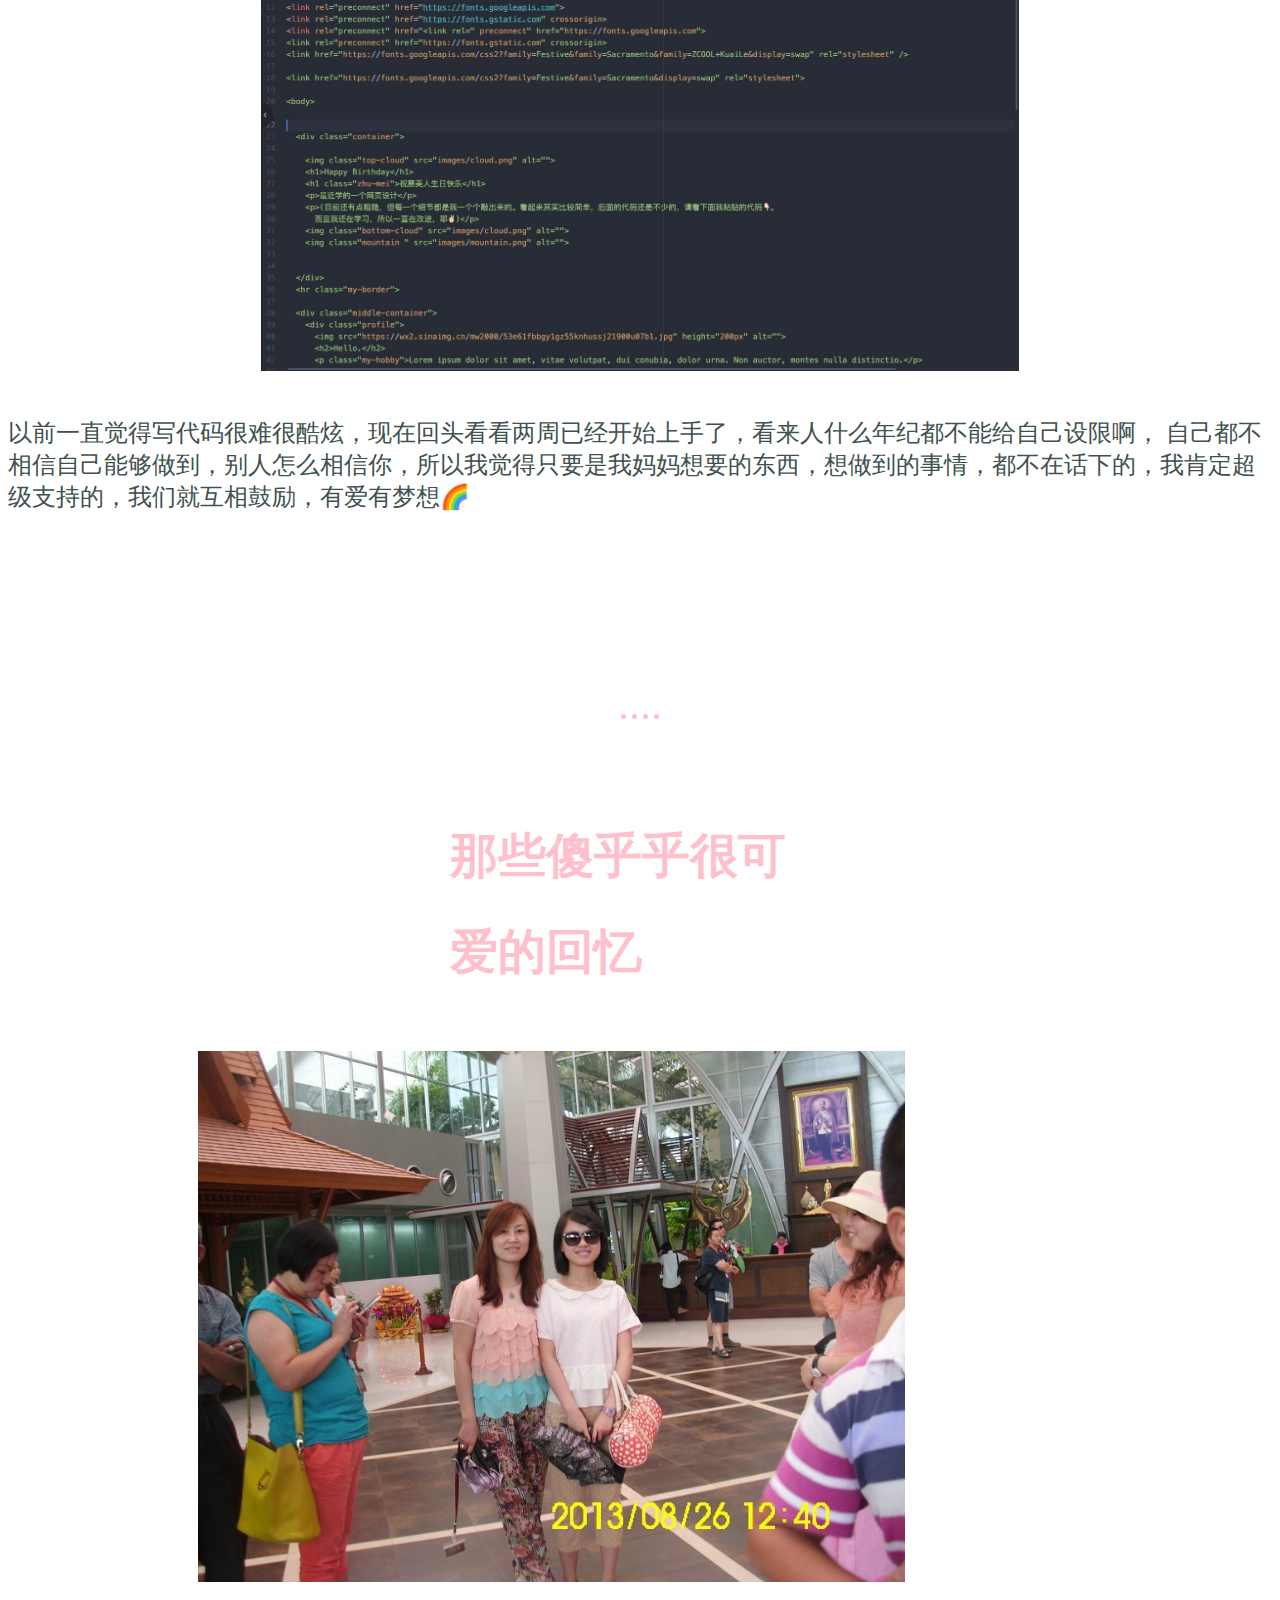
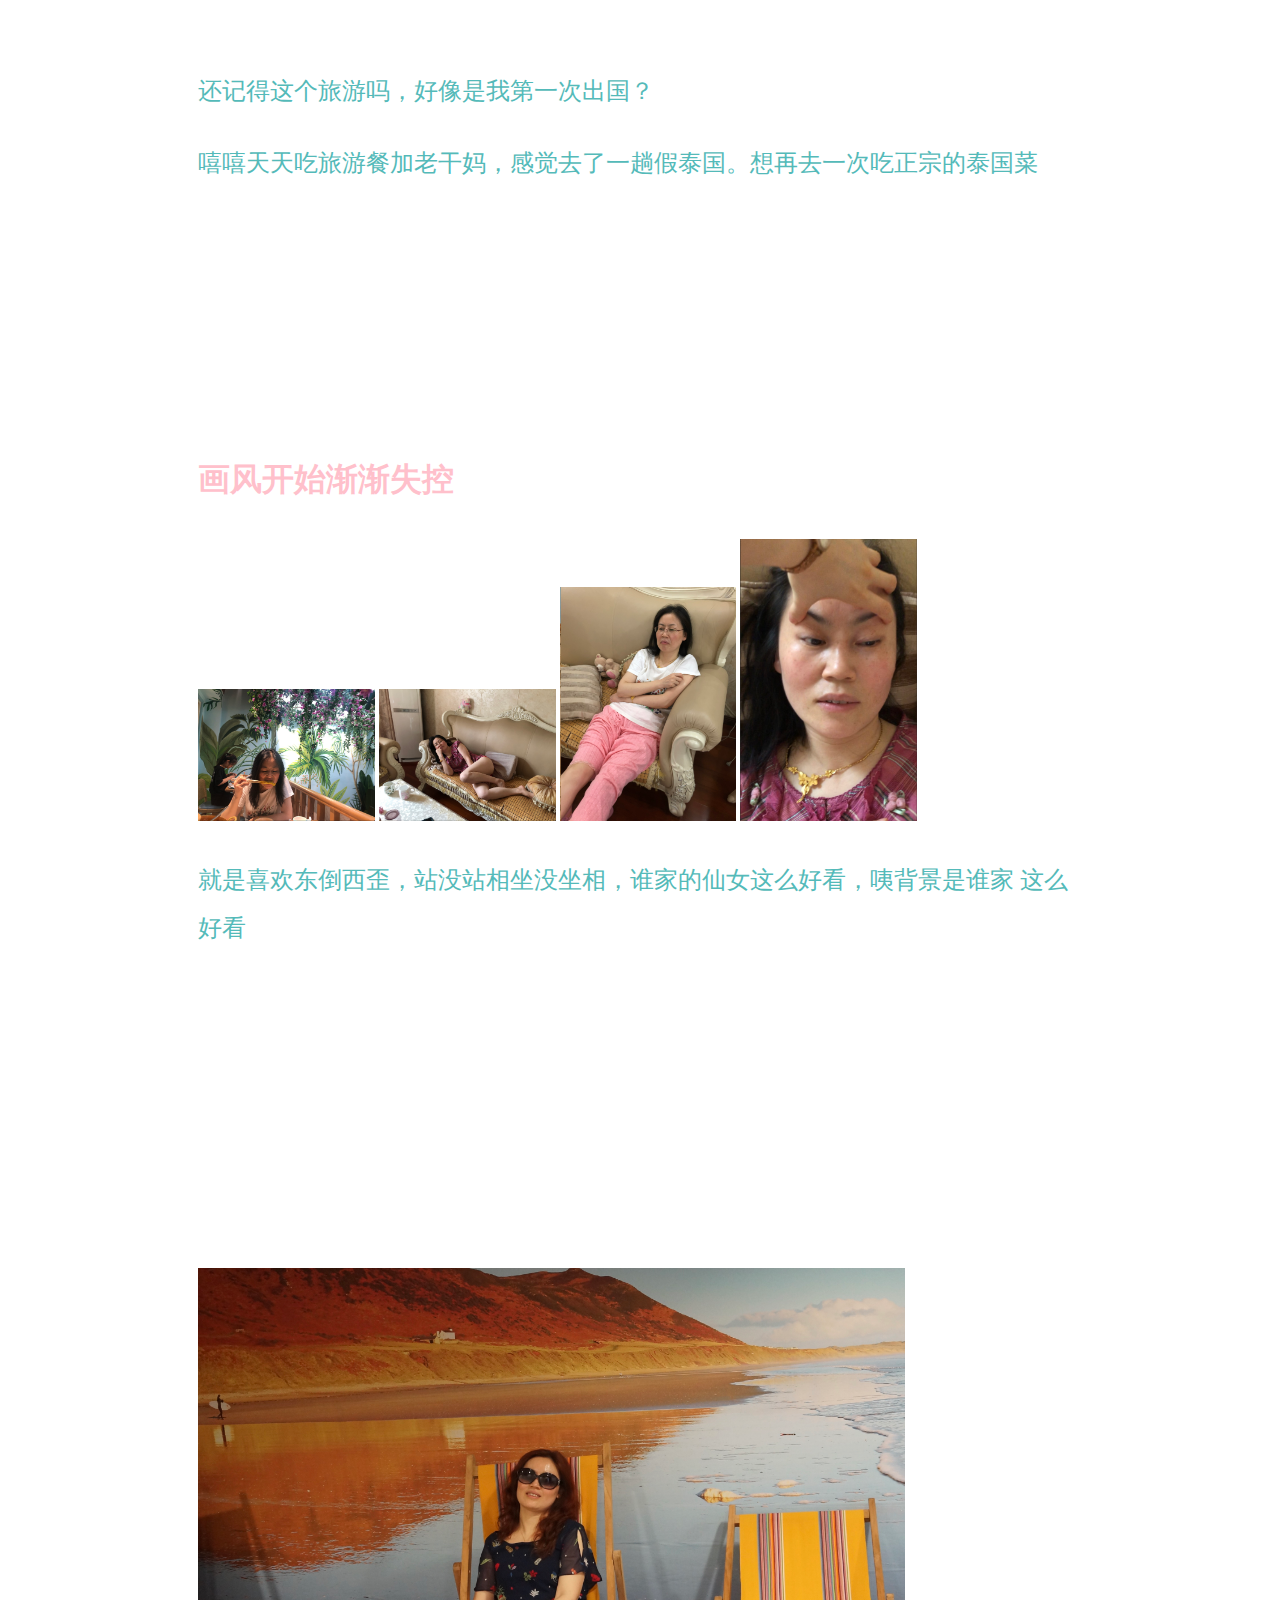
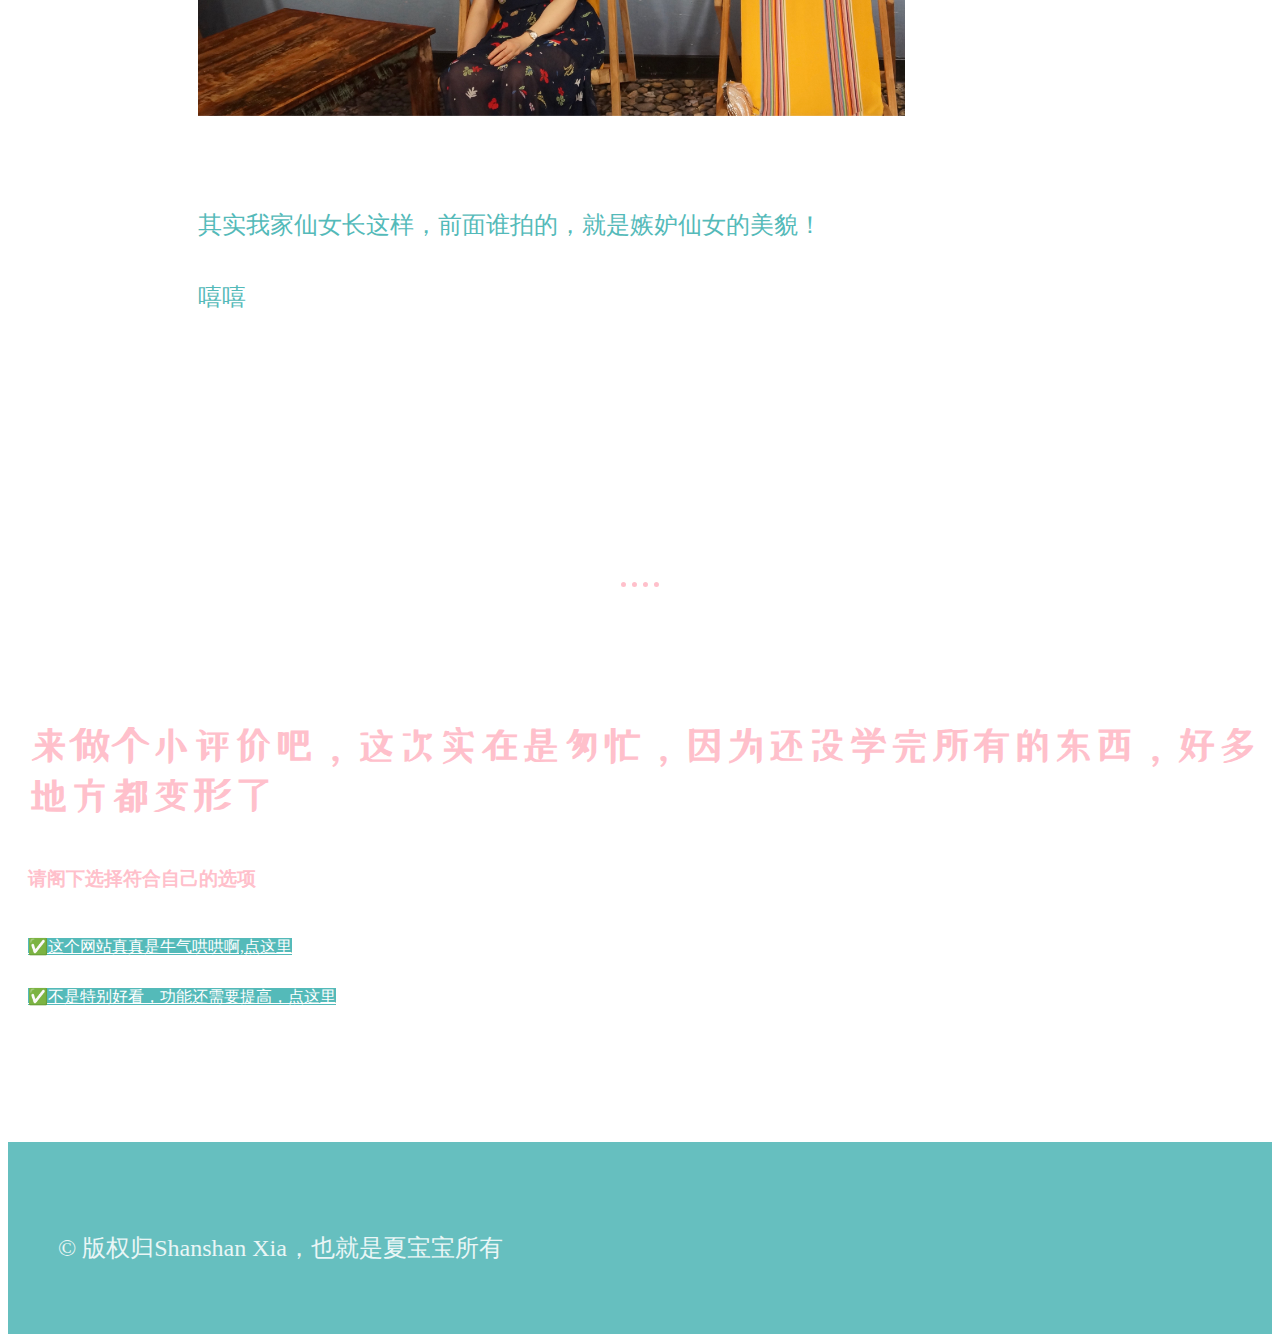
==== commit d62eba8e: "Update index.html" ====
--- a/index.html
+++ b/index.html
@@ -86,8 +86,8 @@
       <h3>请阁下选择符合自己的选项</h3>
 
 
-      <a class="last-buttom" href="secondpage.html">✅这个网站真真是牛气哄哄啊</a><br>
-      <a class="last-buttom" href="thirdpage.html">✅不是特别好看，功能还需要提高</a>
+      <a class="last-buttom" href="secondpage.html">✅这个网站真真是牛气哄哄啊,点这里</a><br>
+      <a class="last-buttom" href="thirdpage.html">✅不是特别好看，功能还需要提高，点这里</a>
 
 
 
--- a/css/styles.css
+++ b/css/styles.css
@@ -69,7 +69,7 @@
 
 .my-hobby {
   color: #40514E;
-  width: 65%;
+  
 
 
 }
